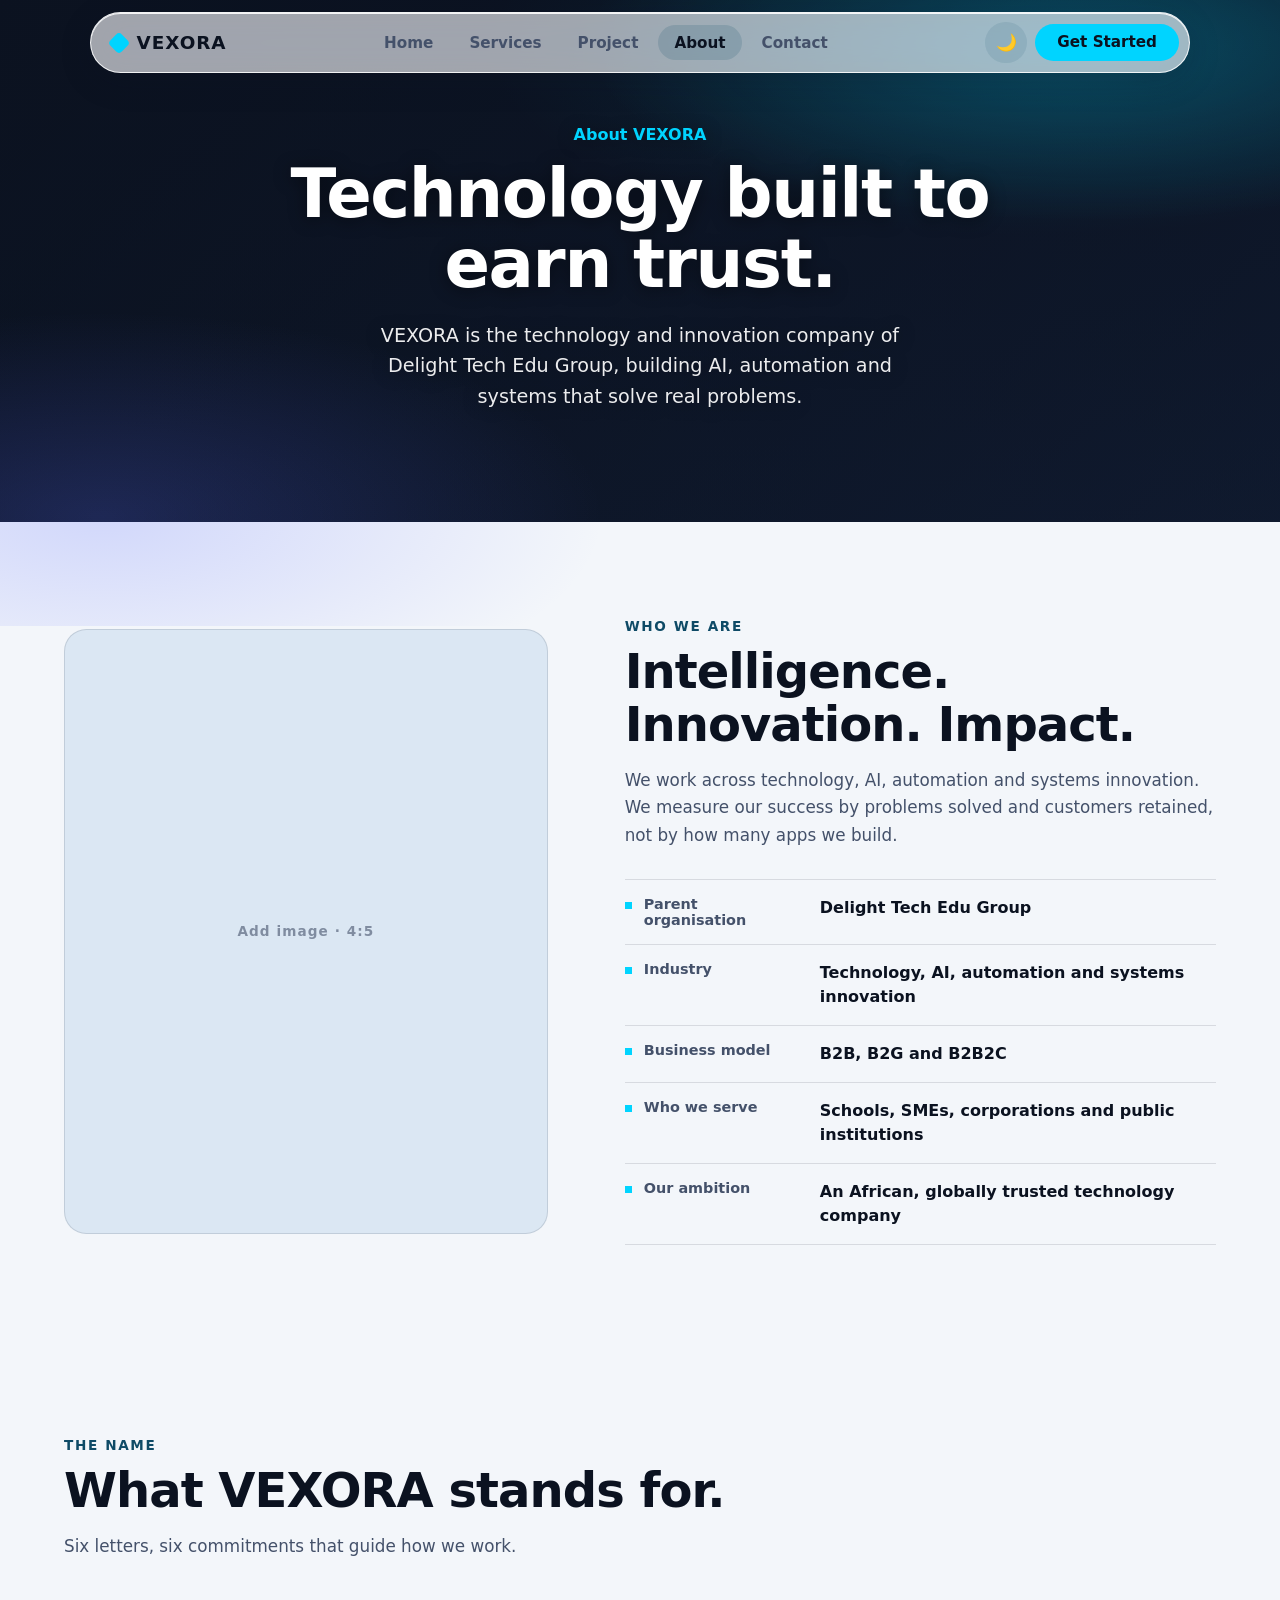
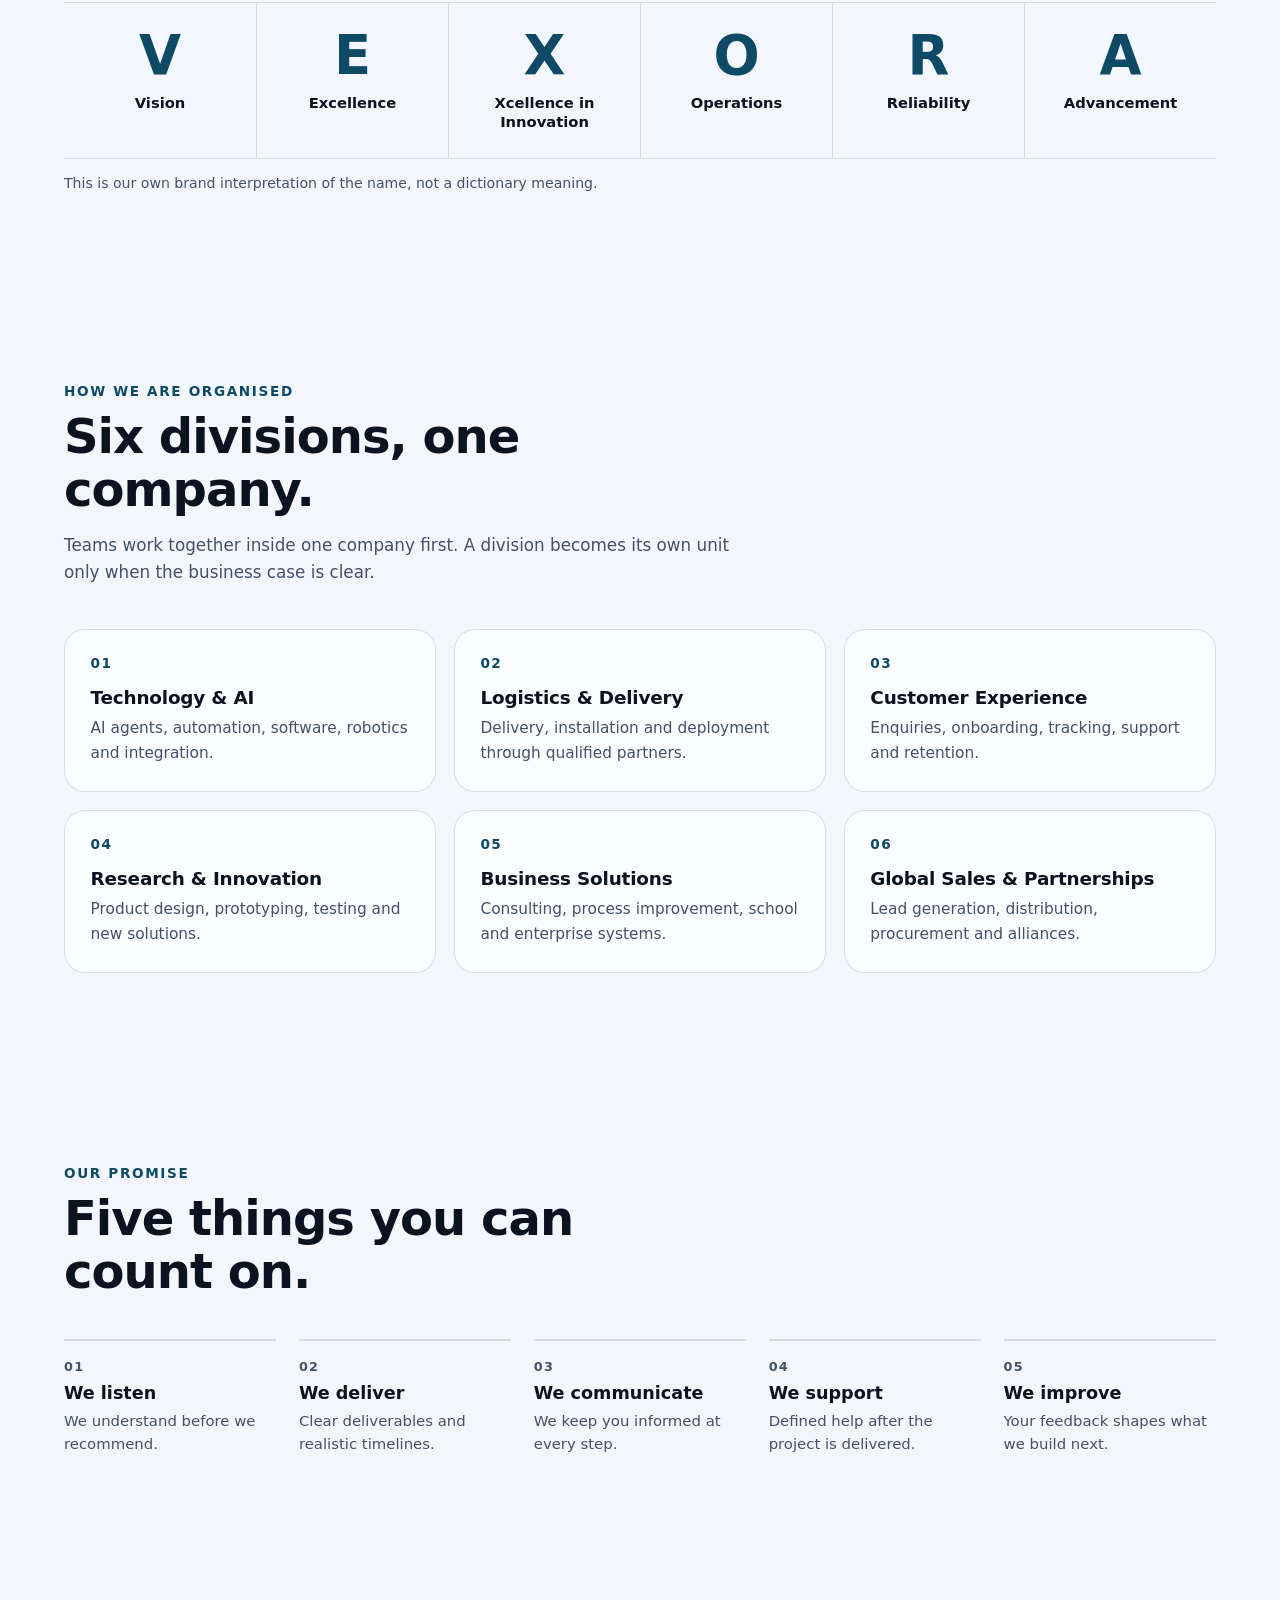
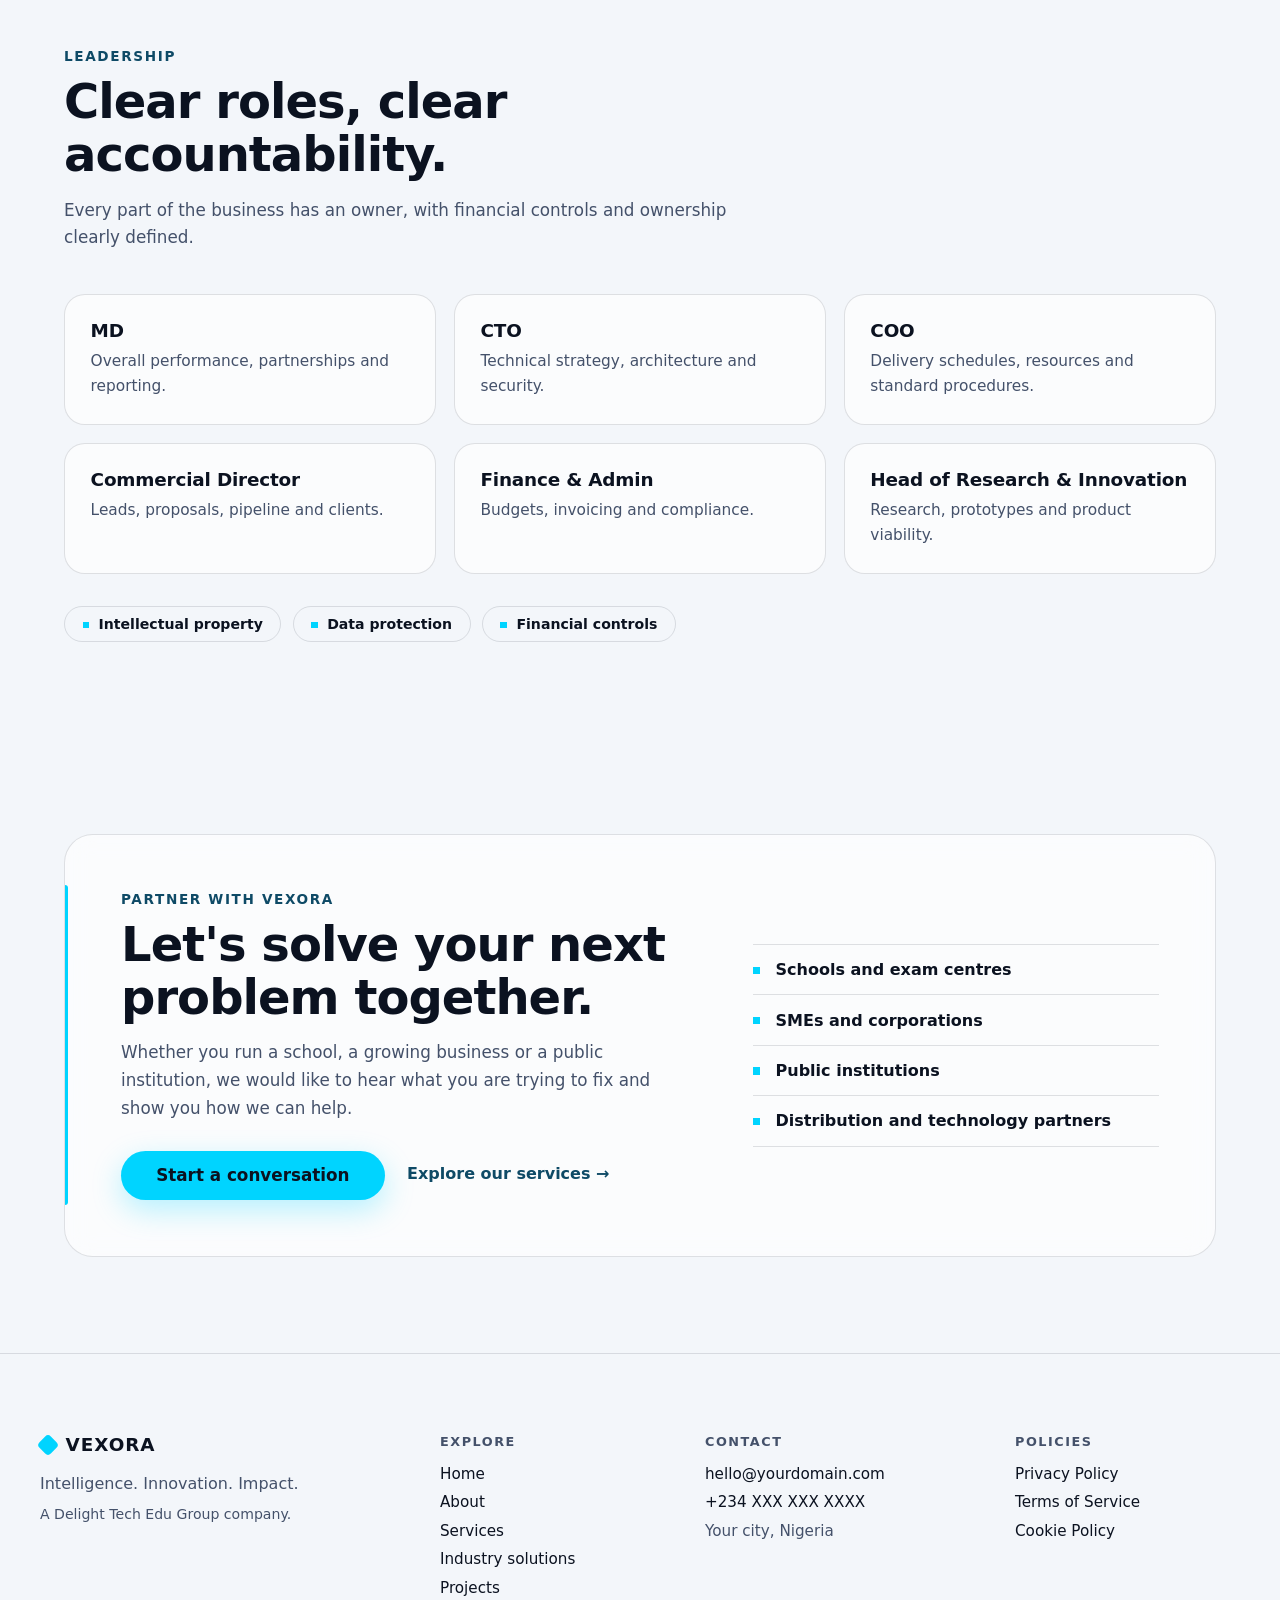
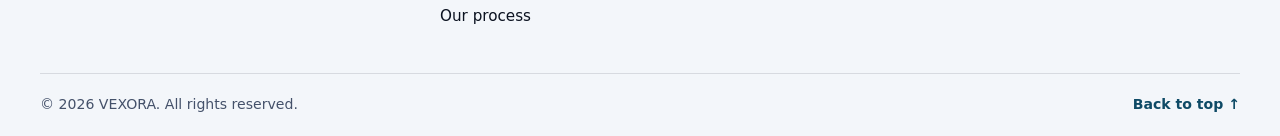
==== about.html @ bc159a74 "Add files via upload" ====
<!DOCTYPE html>
<html lang="en">
<head>
  <meta charset="UTF-8">
  <meta name="viewport" content="width=device-width, initial-scale=1.0, viewport-fit=cover">
  <title>About | VEXORA</title>
  <link rel="stylesheet" href="style.css">
  <link rel="stylesheet" href="about.css">
</head>
<body>

<!-- ============ HEADER ============ -->
<header class="page-hero">
  <nav class="nav" aria-label="Main">
    <a href="index.html" class="brand"><span class="brand-mark"></span><span>VEXORA</span></a>

    <ul class="links" id="menu">
      <li><a href="index.html">Home</a></li>
      <li><a href="services.html">Services</a></li>
      <li><a href="projects">Project</a></li>
      <li><a href="about.html" aria-current="page">About</a></li>
      <li><a href="contact.html">Contact</a></li>
    </ul>

    <div class="actions">
      <button id="theme" class="theme-btn" aria-label="Toggle theme">🌙</button>
      <a href="index.html#contact" class="cta">Get Started</a>
      <button id="menuBtn" class="menu-btn" aria-label="Open menu" aria-expanded="false" aria-controls="menu">☰</button>
    </div>
  </nav>

  <div class="hero-copy">
    <p class="eyebrow">About VEXORA</p>
    <h1>Technology built to earn trust.</h1>
    <p class="lead">VEXORA is the technology and innovation company of Delight Tech Edu Group, building AI, automation and systems that solve real problems.</p>
  </div>
</header>

<main>

  <!-- ============ WHO WE ARE ============ -->
  <section class="sec" aria-labelledby="who-title">
    <div class="pg-split">

      <!-- ONE IMAGE SLOT: put your image at images/about.jpg (4:5) -->
      <figure class="pg-media reveal">
        <img src="https://images.unsplash.com/photo-1629904853716-f0bc54eea481?q=80&w=1170&auto=format&fit=crop&ixlib=rb-4.1.0&ixid=NHwxMjA3fDA%3D" alt="The VEXORA team" loading="lazy" onerror="this.remove()">
      </figure>

      <div>
        <p class="sec-eyebrow reveal">Who we are</p>
        <h2 id="who-title" class="reveal" style="--i:1">Intelligence. Innovation. Impact.</h2>
        <p class="sec-sub reveal" style="--i:2">We work across technology, AI, automation and systems innovation. We measure our success by problems solved and customers retained, not by how many apps we build.</p>

        <dl class="facts">
          <div class="reveal" style="--i:3"><dt>Parent organisation</dt><dd>Delight Tech Edu Group</dd></div>
          <div class="reveal" style="--i:4"><dt>Industry</dt><dd>Technology, AI, automation and systems innovation</dd></div>
          <div class="reveal" style="--i:5"><dt>Business model</dt><dd>B2B, B2G and B2B2C</dd></div>
          <div class="reveal" style="--i:6"><dt>Who we serve</dt><dd>Schools, SMEs, corporations and public institutions</dd></div>
          <div class="reveal" style="--i:7"><dt>Our ambition</dt><dd>An African, globally trusted technology company</dd></div>
        </dl>
      </div>

    </div>
  </section>

  <!-- ============ WHAT THE NAME MEANS ============ -->
  <section class="sec" aria-labelledby="name-title">
    <div class="sec-head">
      <p class="sec-eyebrow reveal">The name</p>
      <h2 id="name-title" class="reveal" style="--i:1">What VEXORA stands for.</h2>
      <p class="sec-sub reveal" style="--i:2">Six letters, six commitments that guide how we work.</p>
    </div>

    <ul class="letters">
      <li class="reveal" style="--i:0"><span>V</span><strong>Vision</strong></li>
      <li class="reveal" style="--i:1"><span>E</span><strong>Excellence</strong></li>
      <li class="reveal" style="--i:2"><span>X</span><strong>Xcellence in Innovation</strong></li>
      <li class="reveal" style="--i:3"><span>O</span><strong>Operations</strong></li>
      <li class="reveal" style="--i:4"><span>R</span><strong>Reliability</strong></li>
      <li class="reveal" style="--i:5"><span>A</span><strong>Advancement</strong></li>
    </ul>
    <p class="note reveal">This is our own brand interpretation of the name, not a dictionary meaning.</p>
  </section>

  <!-- ============ SIX DIVISIONS ============ -->
  <section class="sec" aria-labelledby="div-title">
    <div class="sec-head">
      <p class="sec-eyebrow reveal">How we are organised</p>
      <h2 id="div-title" class="reveal" style="--i:1">Six divisions, one company.</h2>
      <p class="sec-sub reveal" style="--i:2">Teams work together inside one company first. A division becomes its own unit only when the business case is clear.</p>
    </div>

    <div class="box-grid">
      <article class="box reveal" style="--i:0"><span class="box-num">01</span><h3>Technology &amp; AI</h3><p>AI agents, automation, software, robotics and integration.</p></article>
      <article class="box reveal" style="--i:1"><span class="box-num">02</span><h3>Logistics &amp; Delivery</h3><p>Delivery, installation and deployment through qualified partners.</p></article>
      <article class="box reveal" style="--i:2"><span class="box-num">03</span><h3>Customer Experience</h3><p>Enquiries, onboarding, tracking, support and retention.</p></article>
      <article class="box reveal" style="--i:3"><span class="box-num">04</span><h3>Research &amp; Innovation</h3><p>Product design, prototyping, testing and new solutions.</p></article>
      <article class="box reveal" style="--i:4"><span class="box-num">05</span><h3>Business Solutions</h3><p>Consulting, process improvement, school and enterprise systems.</p></article>
      <article class="box reveal" style="--i:5"><span class="box-num">06</span><h3>Global Sales &amp; Partnerships</h3><p>Lead generation, distribution, procurement and alliances.</p></article>
    </div>
  </section>

  <!-- ============ CUSTOMER PROMISES ============ -->
  <section class="sec" aria-labelledby="prom-title">
    <div class="sec-head">
      <p class="sec-eyebrow reveal">Our promise</p>
      <h2 id="prom-title" class="reveal" style="--i:1">Five things you can count on.</h2>
    </div>

    <ol class="promises">
      <li class="reveal" style="--i:0"><h3>We listen</h3><p>We understand before we recommend.</p></li>
      <li class="reveal" style="--i:1"><h3>We deliver</h3><p>Clear deliverables and realistic timelines.</p></li>
      <li class="reveal" style="--i:2"><h3>We communicate</h3><p>We keep you informed at every step.</p></li>
      <li class="reveal" style="--i:3"><h3>We support</h3><p>Defined help after the project is delivered.</p></li>
      <li class="reveal" style="--i:4"><h3>We improve</h3><p>Your feedback shapes what we build next.</p></li>
    </ol>
  </section>

  <!-- ============ LEADERSHIP ============ -->
  <section class="sec" aria-labelledby="lead-title">
    <div class="sec-head">
      <p class="sec-eyebrow reveal">Leadership</p>
      <h2 id="lead-title" class="reveal" style="--i:1">Clear roles, clear accountability.</h2>
      <p class="sec-sub reveal" style="--i:2">Every part of the business has an owner, with financial controls and ownership clearly defined.</p>
    </div>

    <div class="box-grid">
      <!-- To add a person: put their name under the role, and a photo in .role-photo -->
      <article class="box reveal" style="--i:0"><h3>MD</h3><p>Overall performance, partnerships and reporting.</p></article>
      <article class="box reveal" style="--i:1"><h3>CTO</h3><p>Technical strategy, architecture and security.</p></article>
      <article class="box reveal" style="--i:2"><h3>COO</h3><p>Delivery schedules, resources and standard procedures.</p></article>
      <article class="box reveal" style="--i:3"><h3>Commercial Director</h3><p>Leads, proposals, pipeline and clients.</p></article>
      <article class="box reveal" style="--i:4"><h3>Finance &amp; Admin</h3><p>Budgets, invoicing and compliance.</p></article>
      <article class="box reveal" style="--i:5"><h3>Head of Research &amp; Innovation</h3><p>Research, prototypes and product viability.</p></article>
    </div>

    <ul class="gov reveal" aria-label="Governance commitments">
      <li>Intellectual property</li>
      <li>Data protection</li>
      <li>Financial controls</li>
    </ul>
  </section>

  <!-- ============ PARTNERSHIP CTA ============ -->
  <section class="sec cta-sec" id="contact" aria-labelledby="cta-title">
  <div class="cta-panel reveal">
    <div class="cta-copy">
      <p class="sec-eyebrow">Partner with VEXORA</p>
      <h2 id="cta-title">Let's solve your next problem together.</h2>
      <p class="sec-sub">Whether you run a school, a growing business or a public institution, we would like to hear what you are trying to fix and show you how we can help.</p>

      <div class="cta-actions">
        <a href="contact.html" class="cta cta-lg">Start a conversation</a>
        <a href="services.html" class="cta-text">Explore our services <span aria-hidden="true">→</span></a>
      </div>
    </div>

    <ul class="cta-who" aria-label="Who we partner with">
      <li>Schools and exam centres</li>
      <li>SMEs and corporations</li>
      <li>Public institutions</li>
      <li>Distribution and technology partners</li>
    </ul>
  </div>
</section>

</main>



     <footer class="site-footer">
  <div class="foot-top">

    <div class="foot-brand">
      <a href="#home" class="brand"><span class="brand-mark"></span><span>VEXORA</span></a>
      <p>Intelligence. Innovation. Impact.</p>
      <p class="foot-small">A Delight Tech Edu Group company.</p>
    </div>

    <nav class="foot-col" aria-label="Footer navigation">
      <h3>Explore</h3>
      <ul>
        <li><a href="index.html">Home</a></li>
        <li><a href="about.html">About</a></li>
        <li><a href="services.html">Services</a></li>
        <li><a href="index.html#industries">Industry solutions</a></li>
        <li><a href="projects.html">Projects</a></li>
        <li><a href="index.html#process">Our process</a></li>
      </ul>
    </nav>

    <div class="foot-col">
      <h3>Contact</h3>
      <ul>
        <!-- Replace these with your real details -->
        <li><a href="mailto:hello@yourdomain.com">hello@yourdomain.com</a></li>
        <li><a href="tel:+234XXXXXXXXXX">+234 XXX XXX XXXX</a></li>
        <li>Your city, Nigeria</li>
      </ul>
    </div>

    <div class="foot-col">
      <h3>Policies</h3>
      <ul>
        <li><a href="privacy.html">Privacy Policy</a></li>
        <li><a href="terms.html">Terms of Service</a></li>
        <li><a href="cookies.html">Cookie Policy</a></li>
      </ul>
    </div>

  </div>

  <div class="foot-bottom">
    <p>© <span id="year">2026</span> VEXORA. All rights reserved.</p>
    <a href="#home" class="to-top">Back to top <span aria-hidden="true">↑</span></a>
  </div>
</footer>
<script src="script.js"></script>
</body>
</html>
---- style.css ----
*, *::before, *::after { box-sizing: border-box; padding: 0; margin: 0; }

:root {
  --cyan: #00D4FF;
  --bg: #F3F6FA;
  --text: #0B1220;
  --text-muted: #44516a;
  --focus: #0E4A66;
  --cta-bg: #00D4FF;
  --cta-text: #0B1220;

  --glass-bg: rgba(255, 255, 255, 0.62);
  --glass-border: rgba(255, 255, 255, 0.85);
  --glass-shadow: 0 8px 32px rgba(11, 18, 32, 0.18);
  --glass-shine: inset 0 1px 0 rgba(255, 255, 255, 0.9);
  --hover-bg: rgba(14, 74, 102, 0.10);
  --active-bg: rgba(14, 74, 102, 0.16);
  color-scheme: light;
}

/* Dark: follows system unless the user chose light */
@media (prefers-color-scheme: dark) {
  :root:not([data-theme="light"]) {
    --bg: #0B1220; --text: #D5DBE5; --text-muted: #A7B0BE; --focus: #00D4FF;
    --glass-bg: rgba(19, 32, 58, 0.55);
    --glass-border: rgba(255, 255, 255, 0.14);
    --glass-shadow: 0 8px 32px rgba(0, 0, 0, 0.5);
    --glass-shine: inset 0 1px 0 rgba(255, 255, 255, 0.1);
    --hover-bg: rgba(255, 255, 255, 0.10);
    --active-bg: rgba(0, 212, 255, 0.18);
    color-scheme: dark;
  }
}
/* Dark: forced by the toggle */
:root[data-theme="dark"] {
  --bg: #0B1220; --text: #D5DBE5; --text-muted: #A7B0BE; --focus: #00D4FF;
  --glass-bg: rgba(19, 32, 58, 0.55);
  --glass-border: rgba(255, 255, 255, 0.14);
  --glass-shadow: 0 8px 32px rgba(0, 0, 0, 0.5);
  --glass-shine: inset 0 1px 0 rgba(255, 255, 255, 0.1);
  --hover-bg: rgba(255, 255, 255, 0.10);
  --active-bg: rgba(0, 212, 255, 0.18);
  color-scheme: dark;
}

body {
  background: var(--bg);
  color: var(--text);
  font-family: Calibri, system-ui, sans-serif;
}

/* ---------- Header + clear background ---------- */
header {
  position: relative;
  min-height: 100svh;
  display: grid;
  place-items: center;
  padding: 7rem 1.5rem 4rem;
  text-align: center;
  /* layers: light shade -> your photo -> fallback gradient (shows if the photo can't load) */
  background:
    linear-gradient(to bottom, rgba(11, 18, 32, 0.75), rgba(11, 18, 32, 0.45)),
    url("https://images.unsplash.com/photo-1537111261224-6fa49cecda2f?q=80&w=1170&auto=format&fit=crop&ixlib=rb-4.1.0&ixid=NHwxMjA3fDA%3D") center / cover no-repeat,
    radial-gradient(60% 50% at 80% 10%, #0b5d78, transparent 70%),
    linear-gradient(135deg, #0B1220, #13203A);
}

.hero-copy { max-width: 44rem; color: #fff; text-shadow: 0 2px 18px rgba(0, 0, 0, 0.45); }
.eyebrow { color: var(--cyan); font-weight: 700; margin-bottom: 1rem; }
.hero-copy h1 { font-size: clamp(2.6rem, 8vw, 5rem); line-height: 1.04; font-weight: 800; letter-spacing: -0.02em; }
.lead { font-size: clamp(1rem, 2.4vw, 1.2rem); line-height: 1.6; margin: 1.3rem auto 2rem; max-width: 34rem; color: rgba(255, 255, 255, 0.92); }

/* ---------- Glass navbar ---------- */
.nav {
  position: fixed;
  top: calc(env(safe-area-inset-top, 0px) + 0.75rem);
  left: 50%;
  transform: translateX(-50%);
  z-index: 50;
  width: min(calc(100% - 1.5rem), 1100px);
  display: flex;
  align-items: center;
  justify-content: space-between;
  gap: 1rem;
  padding: 0.55rem 0.6rem 0.55rem 1.25rem;
  background: var(--glass-bg);
  border: 1px solid var(--glass-border);
  border-radius: 999px;
  box-shadow: var(--glass-shadow), var(--glass-shine);
  -webkit-backdrop-filter: blur(20px) saturate(170%);
  backdrop-filter: blur(20px) saturate(170%);
}

.brand { display: inline-flex; align-items: center; gap: 0.6rem; color: var(--text); font-weight: 800; font-size: 1.15rem; letter-spacing: 0.05em; text-decoration: none; }
.brand-mark { width: 1rem; height: 1rem; background: var(--cyan); border-radius: 4px; transform: rotate(45deg); }

.links { display: flex; align-items: center; gap: 0.25rem; list-style: none; }
.links a { display: block; padding: 0.55rem 1rem; color: var(--text-muted); font-size: 0.95rem; font-weight: 600; text-decoration: none; border-radius: 999px; transition: background .2s, color .2s; }
.links a:hover { background: var(--hover-bg); color: var(--text); }
.links a[aria-current="page"] { background: var(--active-bg); color: var(--text); }

.actions { display: flex; align-items: center; gap: 0.5rem; }

.cta { display: inline-block; padding: 0.7rem 1.4rem; background: var(--cta-bg); color: var(--cta-text); font: 700 0.95rem/1 system-ui, sans-serif; text-decoration: none; border: 0; border-radius: 999px; cursor: pointer; text-shadow: none; transition: transform .2s; }
.cta:hover { transform: translateY(-1px); }
.cta-lg { padding: 1rem 2.2rem; font-size: 1.05rem; }

.theme-btn, .menu-btn { display: grid; place-items: center; width: 2.6rem; height: 2.6rem; font-size: 1.05rem; background: var(--hover-bg); color: var(--text); border: 0; border-radius: 50%; cursor: pointer; }
.menu-btn { display: none; }

a:focus-visible, button:focus-visible { outline: 3px solid var(--focus); outline-offset: 2px; }

/* ---------- Mobile hamburger ---------- */
@media (max-width: 760px) {
  .menu-btn { display: grid; }
  .actions .cta { display: none; }
  .links {
    position: absolute;
    top: calc(100% + 0.5rem);
    left: 0; right: 0;
    flex-direction: column;
    align-items: stretch;
    padding: 0.6rem;
    background: var(--glass-bg);
    border: 1px solid var(--glass-border);
    border-radius: 1.5rem;
    box-shadow: var(--glass-shadow);
    -webkit-backdrop-filter: blur(20px) saturate(170%);
    backdrop-filter: blur(20px) saturate(170%);
    opacity: 0; visibility: hidden; transform: translateY(-6px);
    transition: opacity .2s, transform .2s, visibility .2s;
  }
  .links.open { opacity: 1; visibility: visible; transform: none; }
  .links a { text-align: center; }
}

@media (prefers-reduced-motion: reduce) { * { transition: none !important; } }


/* ---------- 1. Navbar glides in ---------- */
@keyframes nav-in {
  from { opacity: 0; transform: translate(-50%, -16px); }
  to   { opacity: 1; transform: translate(-50%, 0); }
}
.nav { animation: nav-in 0.8s cubic-bezier(0.22, 1, 0.36, 1) both; }

/* ---------- 2. Hero text reveal (one staggered sequence) ---------- */
@keyframes rise {
  from { opacity: 0; transform: translateY(22px); filter: blur(8px); }
  to   { opacity: 1; transform: none; filter: blur(0); }
}
.hero-copy > * { animation: rise 0.9s cubic-bezier(0.22, 1, 0.36, 1) both; }
.hero-copy .eyebrow { animation-delay: 0.25s; }
.hero-copy h1       { animation-delay: 0.40s; }
.hero-copy .lead    { animation-delay: 0.58s; }
.hero-copy .cta     { animation-delay: 0.75s; }

/* ---------- 3. Slow ambient glow behind the content ---------- */
header::before {
  content: "";
  position: absolute;
  inset: -20%;
  z-index: 0;
  pointer-events: none;
  background:
    radial-gradient(40% 35% at 75% 20%, rgba(0, 212, 255, 0.22), transparent 70%),
    radial-gradient(40% 40% at 20% 85%, rgba(91, 108, 255, 0.22), transparent 70%);
  animation: drift 18s ease-in-out infinite alternate;
}
@keyframes drift {
  from { transform: translate3d(-2%, -1%, 0) scale(1); }
  to   { transform: translate3d(3%, 2%, 0) scale(1.08); }
}
.hero-copy { position: relative; z-index: 1; }

/* ---------- 4. Button: soft shine sweep on hover ---------- */
.cta { position: relative; overflow: hidden; }
.cta::after {
  content: "";
  position: absolute;
  top: 0; left: -120%;
  width: 60%; height: 100%;
  background: linear-gradient(100deg, transparent, rgba(255, 255, 255, 0.55), transparent);
  transform: skewX(-20deg);
  transition: left 0.7s ease;
}
.cta:hover::after { left: 140%; }
.cta-lg { box-shadow: 0 10px 30px rgba(0, 212, 255, 0.28); transition: transform .25s ease, box-shadow .25s ease; }
.cta-lg:hover { transform: translateY(-2px); box-shadow: 0 14px 38px rgba(0, 212, 255, 0.4); }

/* ---------- 5. Nav links: underline grows from the center ---------- */
.links a { position: relative; }
.links a::after {
  content: "";
  position: absolute;
  left: 50%; bottom: 0.3rem;
  width: 0; height: 2px;
  background: var(--cyan);
  border-radius: 2px;
  transition: width 0.25s ease, left 0.25s ease;
}
.links a:hover::after { width: 40%; left: 30%; }



/* ===== Capabilities ===== */
.capabilities {
  --cap-accent: #0E4A66;
  --cap-line: rgba(11, 18, 32, 0.12);
  --cap-ph-a: #dbe7f3;
  --cap-ph-b: #c7dcec;
  position: relative;
  padding: clamp(4rem, 9vw, 7rem) 1.5rem;
  max-width: 1200px;
  margin: 0 auto;
}
@media (prefers-color-scheme: dark) {
  :root:not([data-theme="light"]) .capabilities {
    --cap-accent: #00D4FF; --cap-line: rgba(255, 255, 255, 0.12);
    --cap-ph-a: #13203A; --cap-ph-b: #0f2744;
  }
}
:root[data-theme="dark"] .capabilities {
  --cap-accent: #00D4FF; --cap-line: rgba(255, 255, 255, 0.12);
  --cap-ph-a: #13203A; --cap-ph-b: #0f2744;
}
.capabilities::before {
  content: ""; position: absolute; inset: 10% -10% auto; height: 60%; z-index: -1; pointer-events: none;
  background: radial-gradient(50% 50% at 50% 30%, rgba(0, 212, 255, 0.10), transparent 70%);
}

/* scroll reveal */
.js .reveal {
  opacity: 0; transform: translateY(26px); filter: blur(6px);
  transition: opacity .8s cubic-bezier(.22,1,.36,1), transform .8s cubic-bezier(.22,1,.36,1), filter .8s ease;
  transition-delay: calc(var(--i, 0) * 90ms);
}
.js .reveal.in { opacity: 1; transform: none; filter: none; }

/* capabilities strip */
.trust { text-align: center; }
.trust-label { color: var(--text-muted); font-size: .85rem; font-weight: 700; letter-spacing: .14em; text-transform: uppercase; margin-bottom: 1.4rem; }
.marquee {
  overflow: hidden; border-block: 1px solid var(--cap-line); padding: 1.2rem 0;
  -webkit-mask-image: linear-gradient(90deg, transparent, #000 12%, #000 88%, transparent);
          mask-image: linear-gradient(90deg, transparent, #000 12%, #000 88%, transparent);
}
.marquee-track { display: flex; width: max-content; list-style: none; animation: marquee 32s linear infinite; }
.marquee:hover .marquee-track { animation-play-state: paused; }
@keyframes marquee { to { transform: translateX(-50%); } }
.marquee-track li {
  display: flex; align-items: center; white-space: nowrap;
  font-size: clamp(1.1rem, 2.4vw, 1.6rem); font-weight: 800; letter-spacing: -.01em; color: var(--text-muted);
  transition: color .25s;
}
.marquee-track li:hover { color: var(--text); }
.marquee-track li::after {
  content: ""; width: .5rem; height: .5rem; margin: 0 2.2rem; background: var(--cyan); border-radius: 2px; transform: rotate(45deg);
}

/* stats */
.stats { display: grid; grid-template-columns: repeat(4, 1fr); gap: 1rem; margin: 3.5rem 0 5.5rem; }
.stat { text-align: center; padding: .5rem; position: relative; }
.stat + .stat::before { content: ""; position: absolute; left: 0; top: 15%; height: 70%; width: 1px; background: var(--cap-line); }
.stat strong { display: block; font-size: clamp(2rem, 5vw, 3rem); font-weight: 800; letter-spacing: -.02em; color: var(--text); font-variant-numeric: tabular-nums; }
.stat span { color: var(--text-muted); font-size: .92rem; font-weight: 600; }

/* heading + picture */
.cap-intro { display: grid; grid-template-columns: 1fr 1.1fr; gap: clamp(1.5rem, 5vw, 4rem); align-items: center; margin-bottom: 3rem; }
.cap-head { max-width: 34rem; }
.cap-head .eyebrow { color: var(--cap-accent); font-weight: 700; letter-spacing: .12em; text-transform: uppercase; font-size: .85rem; margin-bottom: .8rem; }
.cap-head h2 { font-size: clamp(2rem, 5vw, 3.2rem); line-height: 1.08; letter-spacing: -.02em; font-weight: 800; }
.cap-sub { color: var(--text-muted); line-height: 1.65; margin-top: 1rem; font-size: 1.05rem; }

.cap-feature {
  position: relative; margin: 0; aspect-ratio: 4 / 3; border-radius: 1.6rem; overflow: hidden;
  border: 1px solid var(--cap-line); box-shadow: var(--glass-shadow);
  background: linear-gradient(135deg, var(--cap-ph-a), var(--cap-ph-b));
}
.cap-feature::before {
  content: "Add computer image · 4:3"; position: absolute; inset: 0; display: grid; place-items: center;
  color: var(--text-muted); font-size: .85rem; font-weight: 600; letter-spacing: .08em; opacity: .55;
}
.cap-feature img { position: absolute; inset: 0; width: 100%; height: 100%; object-fit: cover; }
.cap-feature::after { content: ""; position: absolute; inset: 0; pointer-events: none; background: linear-gradient(to top, rgba(11, 18, 32, .35), transparent 55%); }

.chip {
  position: absolute; z-index: 2; padding: .5rem .95rem; font-size: .82rem; font-weight: 700; color: var(--text);
  background: var(--glass-bg); border: 1px solid var(--glass-border); border-radius: 999px;
  -webkit-backdrop-filter: blur(14px); backdrop-filter: blur(14px); box-shadow: var(--glass-shadow);
  animation: float 7s ease-in-out infinite alternate;
}
.chip::before { content: ""; display: inline-block; width: .45rem; height: .45rem; margin-right: .5rem; border-radius: 50%; background: var(--cyan); }
.chip-1 { top: 10%; left: 7%; }
.chip-2 { top: 44%; right: 6%; animation-delay: -2.5s; }
.chip-3 { bottom: 9%; left: 14%; animation-delay: -5s; }
@keyframes float { from { transform: translateY(-6px); } to { transform: translateY(8px); } }

/* cards */
.cap-grid { display: grid; grid-template-columns: repeat(6, 1fr); gap: 1.1rem; }
.cap-card {
  grid-column: span 2; position: relative; overflow: hidden; display: flex; flex-direction: column;
  background: var(--glass-bg); border: 1px solid var(--cap-line); border-radius: 1.4rem;
  -webkit-backdrop-filter: blur(14px); backdrop-filter: blur(14px);
  transition: transform .35s cubic-bezier(.22,1,.36,1), box-shadow .35s ease;
}
.cap-wide { grid-column: span 3; }
.cap-card:hover { transform: translateY(-5px); box-shadow: var(--glass-shadow); }

/* cursor light (JS sets --mx / --my) */
.cap-card::before {
  content: ""; position: absolute; inset: 0; z-index: 2; pointer-events: none; opacity: 0; transition: opacity .3s;
  background: radial-gradient(380px circle at var(--mx, 50%) var(--my, 50%), rgba(0, 212, 255, .16), transparent 60%);
}
.cap-card::after {
  content: ""; position: absolute; inset: 0; z-index: 3; pointer-events: none; border-radius: inherit; padding: 1px; opacity: 0; transition: opacity .3s;
  background: radial-gradient(240px circle at var(--mx, 50%) var(--my, 50%), var(--cyan), transparent 70%);
  -webkit-mask: linear-gradient(#000 0 0) content-box, linear-gradient(#000 0 0); 
          mask: linear-gradient(#000 0 0) content-box exclude, linear-gradient(#000 0 0);
}
.cap-card:hover::before, .cap-card:hover::after { opacity: 1; }

.cap-body { position: relative; z-index: 1; padding: 1.6rem; display: flex; flex-direction: column; flex: 1; }
.cap-icon {
  display: grid; place-items: center; width: 2.9rem; height: 2.9rem; margin-bottom: 1.1rem;
  background: var(--hover-bg); border: 1px solid var(--cap-line); border-radius: .9rem; color: var(--cap-accent);
  transition: transform .35s ease;
}
.cap-icon svg { width: 1.45rem; height: 1.45rem; fill: none; stroke: currentColor; stroke-width: 1.7; stroke-linecap: round; stroke-linejoin: round; }
.cap-icon img { width: 1.5rem; height: 1.5rem; }
.cap-card:hover .cap-icon { transform: translateY(-3px) rotate(-4deg); }
.cap-num { position: absolute; top: 1.5rem; right: 1.6rem; font-weight: 800; font-size: .85rem; letter-spacing: .1em; color: var(--text-muted); opacity: .6; }
.cap-body h3 { font-size: 1.25rem; letter-spacing: -.01em; margin-bottom: .5rem; }
.cap-body p { color: var(--text-muted); line-height: 1.6; font-size: .98rem; flex: 1; }
.cap-link { margin-top: 1.1rem; display: inline-flex; align-items: center; gap: .4rem; color: var(--cap-accent); font-weight: 700; text-decoration: none; font-size: .95rem; }
.cap-link span { transition: transform .25s ease; }
.cap-card:hover .cap-link span, .cap-link:hover span { transform: translateX(5px); }

/* responsive */
@media (max-width: 900px) {
  .cap-intro { grid-template-columns: 1fr; }
  .cap-grid { grid-template-columns: repeat(2, 1fr); }
  .cap-card, .cap-wide { grid-column: span 1; }
  .cap-card:last-child { grid-column: span 2; }
  .stats { grid-template-columns: repeat(2, 1fr); row-gap: 2rem; }
  .stat:nth-child(3)::before { display: none; }
}
@media (max-width: 580px) {
  .cap-grid { grid-template-columns: 1fr; }
  .cap-card:last-child { grid-column: span 1; }
}
@media (prefers-reduced-motion: reduce) {
  .marquee-track, .chip { animation: none; }
  .js .reveal { opacity: 1; transform: none; filter: none; transition: none; }
  .cap-card, .cap-icon { transition: none; }
}
/* ---------- Respect people who turn motion off ---------- */
@media (prefers-reduced-motion: reduce) {
  .nav, .hero-copy > *, header::before { animation: none !important; }
}


/* ===== About ===== */
.about {
  --about-accent: #0E4A66;
  --about-line: rgba(11, 18, 32, 0.12);
  --about-ph: #dbe7f3;
  padding: clamp(4rem, 9vw, 7rem) 1.5rem;
  max-width: 1200px;
  margin: 0 auto;
}
@media (prefers-color-scheme: dark) {
  :root:not([data-theme="light"]) .about { --about-accent: #00D4FF; --about-line: rgba(255,255,255,.12); --about-ph: #13203A; }
}
:root[data-theme="dark"] .about { --about-accent: #00D4FF; --about-line: rgba(255,255,255,.12); --about-ph: #13203A; }

.about-inner { display: grid; grid-template-columns: 0.9fr 1.1fr; gap: clamp(2rem, 6vw, 5rem); align-items: center; }

/* image slot (flat colour, no gradient) */
.about-media {
  position: relative; margin: 0; aspect-ratio: 4 / 5; overflow: hidden;
  border: 1px solid var(--about-line); border-radius: 1.4rem; background: var(--about-ph);
}
.about-media::before {
  content: "Add image · 4:5"; position: absolute; inset: 0; display: grid; place-items: center;
  color: var(--text-muted); font-size: .85rem; font-weight: 600; letter-spacing: .08em; opacity: .6;
}
.about-media img { position: absolute; inset: 0; width: 100%; height: 100%; object-fit: cover; }

/* copy */
.about-eyebrow { color: var(--about-accent); font-weight: 700; font-size: .85rem; letter-spacing: .12em; text-transform: uppercase; margin-bottom: .8rem; }
.about h2 { font-size: clamp(2rem, 4.6vw, 3rem); line-height: 1.1; letter-spacing: -.02em; font-weight: 800; margin-bottom: 1.2rem; }
.about-text { color: var(--text-muted); font-size: 1.05rem; line-height: 1.7; margin-bottom: 1rem; max-width: 38rem; }

.about-points { list-style: none; margin: 1.8rem 0 2rem; border-top: 1px solid var(--about-line); }
.about-points li { display: grid; grid-template-columns: 9rem 1fr; gap: 1rem; padding: 1rem 0 1rem 1.2rem; border-bottom: 1px solid var(--about-line); position: relative; }
.about-points li::before { content: ""; position: absolute; left: 0; top: 1.45rem; width: .45rem; height: .45rem; background: var(--cyan); }
.about-points strong { font-size: .95rem; }
.about-points span { color: var(--text-muted); line-height: 1.55; font-size: .97rem; }

.about-link { display: inline-flex; align-items: center; gap: .5rem; color: var(--about-accent); font-weight: 700; text-decoration: none; border-bottom: 2px solid transparent; padding-bottom: 2px; transition: border-color .25s; }
.about-link span { transition: transform .25s ease; }
.about-link:hover { border-color: var(--cyan); }
.about-link:hover span { transform: translateX(5px); }

@media (max-width: 860px) {
  .about-inner { grid-template-columns: 1fr; }
  .about-media { aspect-ratio: 16 / 10; }
  .about-points li { grid-template-columns: 1fr; gap: .25rem; }
}

/* ===== Featured services ===== */
.services {
  --svc-accent: #0E4A66;
  --svc-line: rgba(11, 18, 32, 0.12);
  padding: clamp(4rem, 9vw, 7rem) 1.5rem;
  max-width: 1200px;
  margin: 0 auto;
}
@media (prefers-color-scheme: dark) {
  :root:not([data-theme="light"]) .services { --svc-accent: #00D4FF; --svc-line: rgba(255,255,255,.12); }
}
:root[data-theme="dark"] .services { --svc-accent: #00D4FF; --svc-line: rgba(255,255,255,.12); }

.svc-head { display: flex; align-items: flex-end; justify-content: space-between; gap: 1.5rem; flex-wrap: wrap; margin-bottom: 2.4rem; }
.svc-eyebrow { color: var(--svc-accent); font-weight: 700; font-size: .85rem; letter-spacing: .12em; text-transform: uppercase; margin-bottom: .7rem; }
.services h2 { font-size: clamp(2rem, 4.6vw, 3rem); line-height: 1.1; letter-spacing: -.02em; font-weight: 800; }
.svc-all { color: var(--svc-accent); font-weight: 700; text-decoration: none; border-bottom: 2px solid transparent; padding-bottom: 2px; transition: border-color .25s; }
.svc-all span { display: inline-block; transition: transform .25s ease; }
.svc-all:hover { border-color: var(--cyan); }
.svc-all:hover span { transform: translateX(5px); }

.svc-grid { display: grid; grid-template-columns: repeat(3, 1fr); gap: 1.1rem; }

.svc-card {
  position: relative; display: flex; flex-direction: column; padding: 1.7rem;
  background: var(--glass-bg); border: 1px solid var(--svc-line); border-radius: 1.3rem;
  color: var(--text); text-decoration: none;
  -webkit-backdrop-filter: blur(14px); backdrop-filter: blur(14px);
  transition: transform .35s cubic-bezier(.22,1,.36,1), border-color .3s ease, box-shadow .35s ease;
}
.svc-card:hover { transform: translateY(-5px); border-color: var(--cyan); box-shadow: var(--glass-shadow); }

/* thin cyan line that draws across the top on hover */
.svc-card::before {
  content: ""; position: absolute; left: 1.7rem; top: -1px; height: 2px; width: 0; background: var(--cyan); border-radius: 2px;
  transition: width .45s cubic-bezier(.22,1,.36,1);
}
.svc-card:hover::before { width: calc(100% - 3.4rem); }

.svc-icon { display: grid; place-items: center; width: 2.9rem; height: 2.9rem; margin-bottom: 1.2rem; border: 1px solid var(--svc-line); border-radius: .9rem; color: var(--svc-accent); }
.svc-icon svg { width: 1.45rem; height: 1.45rem; fill: none; stroke: currentColor; stroke-width: 1.7; stroke-linecap: round; stroke-linejoin: round; }
.svc-icon img { width: 1.5rem; height: 1.5rem; }

.svc-card h3 { font-size: 1.2rem; letter-spacing: -.01em; margin-bottom: .55rem; }
.svc-card p { color: var(--text-muted); line-height: 1.6; font-size: .97rem; flex: 1; }
.svc-for { margin-top: 1.1rem; font-size: .78rem; font-weight: 700; letter-spacing: .08em; text-transform: uppercase; color: var(--text-muted); opacity: .8; }
.svc-more { margin-top: .9rem; color: var(--svc-accent); font-weight: 700; font-size: .95rem; }
.svc-more span { display: inline-block; transition: transform .25s ease; }
.svc-card:hover .svc-more span { transform: translateX(5px); }

@media (max-width: 900px) { .svc-grid { grid-template-columns: repeat(2, 1fr); } }
@media (max-width: 580px) { .svc-grid { grid-template-columns: 1fr; } }
@media (prefers-reduced-motion: reduce) {
  .svc-card, .svc-card::before, .svc-more span, .svc-all span { transition: none; }
}

/* ===== Shared section styles ===== */
.sec {
  --s-accent: #0E4A66;
  --s-line: rgba(11, 18, 32, 0.12);
  --s-ph: #dbe7f3;
  padding: clamp(3.5rem, 8vw, 6rem) 1.5rem;
  max-width: 1200px;
  margin: 0 auto;
}
@media (prefers-color-scheme: dark) {
  :root:not([data-theme="light"]) .sec { --s-accent: #00D4FF; --s-line: rgba(255,255,255,.12); --s-ph: #13203A; }
}
:root[data-theme="dark"] .sec { --s-accent: #00D4FF; --s-line: rgba(255,255,255,.12); --s-ph: #13203A; }

.sec-head { max-width: 42rem; margin-bottom: 2.6rem; }
.sec-head-row { max-width: none; display: flex; align-items: flex-end; justify-content: space-between; gap: 1.5rem; flex-wrap: wrap; }
.sec-eyebrow { color: var(--s-accent); font-weight: 700; font-size: .85rem; letter-spacing: .12em; text-transform: uppercase; margin-bottom: .7rem; }
.sec h2 { font-size: clamp(2rem, 4.6vw, 3rem); line-height: 1.1; letter-spacing: -.02em; font-weight: 800; }
.sec-sub { color: var(--text-muted); line-height: 1.65; margin-top: 1rem; font-size: 1.05rem; }
.sec-link { color: var(--s-accent); font-weight: 700; text-decoration: none; border-bottom: 2px solid transparent; padding-bottom: 2px; transition: border-color .25s; }
.sec-link span { display: inline-block; transition: transform .25s ease; }
.sec-link:hover { border-color: var(--cyan); }
.sec-link:hover span { transform: translateX(5px); }

/* ===== Industry solutions ===== */
.ind-list { list-style: none; border-top: 1px solid var(--s-line); }
.ind-row {
  display: grid; grid-template-columns: 1fr 1.2fr auto 1.4fr; gap: 1.5rem; align-items: center;
  padding: 1.5rem .6rem 1.5rem 1.4rem; border-bottom: 1px solid var(--s-line); position: relative;
  transition: background .3s ease;
}
.ind-row::before { content: ""; position: absolute; left: 0; top: 0; bottom: 0; width: 3px; background: var(--cyan); transform: scaleY(0); transform-origin: top; transition: transform .35s cubic-bezier(.22,1,.36,1); }
.ind-row:hover { background: var(--hover-bg); }
.ind-row:hover::before { transform: scaleY(1); }
.ind-row h3 { font-size: 1.2rem; letter-spacing: -.01em; }
.ind-row p { color: var(--text); line-height: 1.45; font-weight: 600; }
.ind-row small { display: block; color: var(--text-muted); font-size: .72rem; font-weight: 700; letter-spacing: .1em; text-transform: uppercase; margin-bottom: .25rem; }
.ind-arrow { color: var(--s-accent); font-size: 1.3rem; transition: transform .3s ease; }
.ind-row:hover .ind-arrow { transform: translateX(6px); }

/* ===== Featured projects ===== */
.prj-grid { display: grid; grid-template-columns: repeat(3, 1fr); gap: 1.1rem; }
.prj-card {
  display: flex; flex-direction: column; overflow: hidden; color: var(--text); text-decoration: none;
  background: var(--glass-bg); border: 1px solid var(--s-line); border-radius: 1.3rem;
  transition: transform .35s cubic-bezier(.22,1,.36,1), border-color .3s, box-shadow .35s;
}
.prj-card:hover { transform: translateY(-5px); border-color: var(--cyan); box-shadow: var(--glass-shadow); }
.prj-media { position: relative; margin: 0; aspect-ratio: 16 / 10; overflow: hidden; background: var(--s-ph); }
.prj-media::before { content: "Add image · 16:10"; position: absolute; inset: 0; display: grid; place-items: center; color: var(--text-muted); font-size: .8rem; font-weight: 600; letter-spacing: .08em; opacity: .55; }
.prj-media img { position: absolute; inset: 0; width: 100%; height: 100%; object-fit: cover; transition: transform 1.1s cubic-bezier(.22,1,.36,1); }
.prj-card:hover .prj-media img { transform: scale(1.05); }
.prj-tag { position: absolute; top: .9rem; left: .9rem; z-index: 1; padding: .35rem .8rem; font-size: .75rem; font-weight: 700; letter-spacing: .06em; text-transform: uppercase; color: var(--text); background: var(--glass-bg); border: 1px solid var(--glass-border); border-radius: 999px; -webkit-backdrop-filter: blur(14px); backdrop-filter: blur(14px); }
.prj-body { padding: 1.4rem 1.5rem 1.6rem; display: flex; flex-direction: column; flex: 1; }
.prj-body h3 { font-size: 1.15rem; letter-spacing: -.01em; margin-bottom: .5rem; }
.prj-body p { color: var(--text-muted); line-height: 1.6; font-size: .96rem; flex: 1; }
.prj-more { margin-top: 1rem; color: var(--s-accent); font-weight: 700; font-size: .95rem; }
.prj-more span { display: inline-block; transition: transform .25s ease; }
.prj-card:hover .prj-more span { transform: translateX(5px); }

/* ===== Our process (timeline) ===== */
.proc-list { list-style: none; display: grid; grid-template-columns: repeat(7, 1fr); gap: 1rem; position: relative; padding-top: 2.4rem; counter-reset: none; }
.proc-list::before {
  content: ""; position: absolute; left: 0; right: 0; top: .5rem; height: 2px; background: var(--cyan);
  transform: scaleX(0); transform-origin: left; transition: transform 1.8s cubic-bezier(.22,1,.36,1) .2s;
}
.proc-list.in::before { transform: scaleX(1); }
.proc-list li { position: relative; }
.proc-list li::before { content: ""; position: absolute; top: -2.15rem; left: 0; width: .7rem; height: .7rem; background: var(--cyan); transform: rotate(45deg); }
.proc-num { display: block; color: var(--text-muted); font-weight: 800; font-size: .8rem; letter-spacing: .1em; margin-bottom: .5rem; }
.proc-list h3 { font-size: 1.1rem; margin-bottom: .45rem; }
.proc-list p { color: var(--text-muted); line-height: 1.55; font-size: .9rem; }

/* ===== Responsive ===== */
@media (max-width: 1000px) {
  .proc-list { grid-template-columns: 1fr; padding: 0 0 0 2rem; gap: 1.6rem; }
  .proc-list::before { left: .3rem; right: auto; top: 0; bottom: 0; width: 2px; height: auto; transform: scaleY(0); transform-origin: top; }
  .proc-list.in::before { transform: scaleY(1); }
  .proc-list li::before { top: .3rem; left: -2rem; }
}
@media (max-width: 900px) {
  .prj-grid { grid-template-columns: repeat(2, 1fr); }
  .ind-row { grid-template-columns: 1fr 1fr; row-gap: 1rem; }
  .ind-row h3 { grid-column: 1 / -1; }
  .ind-arrow { display: none; }
}
@media (max-width: 580px) {
  .prj-grid { grid-template-columns: 1fr; }
  .ind-row { grid-template-columns: 1fr; }
}
@media (prefers-reduced-motion: reduce) {
  .proc-list::before { transition: none; transform: none; }
  .ind-row::before, .ind-arrow, .prj-card, .prj-media img, .sec-link span, .prj-more span { transition: none; }
}


/* ===== Partnership CTA ===== */
.cta-panel {
  display: grid; grid-template-columns: 1.4fr 1fr; gap: clamp(1.5rem, 5vw, 4rem); align-items: center;
  padding: clamp(1.8rem, 5vw, 3.5rem);
  background: var(--glass-bg); border: 1px solid var(--s-line); border-radius: 1.8rem;
  -webkit-backdrop-filter: blur(14px); backdrop-filter: blur(14px);
  position: relative; overflow: hidden;
}
/* thin cyan edge on the left */
.cta-panel::before { content: ""; position: absolute; left: 0; top: 12%; bottom: 12%; width: 3px; background: var(--cyan); border-radius: 0 3px 3px 0; }
.cta-copy .sec-sub { max-width: 36rem; }
.cta-actions { display: flex; align-items: center; flex-wrap: wrap; gap: 1.4rem; margin-top: 1.8rem; }
.cta-text { color: var(--s-accent); font-weight: 700; text-decoration: none; border-bottom: 2px solid transparent; padding-bottom: 2px; transition: border-color .25s; }
.cta-text span { display: inline-block; transition: transform .25s ease; }
.cta-text:hover { border-color: var(--cyan); }
.cta-text:hover span { transform: translateX(5px); }

.cta-who { list-style: none; border-top: 1px solid var(--s-line); }
.cta-who li { position: relative; padding: .95rem 0 .95rem 1.4rem; border-bottom: 1px solid var(--s-line); font-weight: 600; transition: padding-left .3s ease; }
.cta-who li::before { content: ""; position: absolute; left: 0; top: 1.35rem; width: .45rem; height: .45rem; background: var(--cyan); }
.cta-who li:hover { padding-left: 1.8rem; }

/* ===== Footer ===== */
.site-footer {
  --f-line: rgba(11, 18, 32, 0.12);
  --f-accent: #0E4A66;
  border-top: 1px solid var(--f-line);
  padding: clamp(3rem, 7vw, 5rem) 1.5rem 1.5rem;
}
@media (prefers-color-scheme: dark) {
  :root:not([data-theme="light"]) .site-footer { --f-line: rgba(255,255,255,.12); --f-accent: #00D4FF; }
}
:root[data-theme="dark"] .site-footer { --f-line: rgba(255,255,255,.12); --f-accent: #00D4FF; }

.foot-top { max-width: 1200px; margin: 0 auto; display: grid; grid-template-columns: 1.6fr 1fr 1.2fr 1fr; gap: 2.5rem; }
.foot-brand .brand { margin-bottom: 1rem; }
.foot-brand p { color: var(--text-muted); line-height: 1.6; }
.foot-small { font-size: .88rem; margin-top: .4rem; }

.foot-col h3 { font-size: .8rem; letter-spacing: .12em; text-transform: uppercase; color: var(--text-muted); margin-bottom: 1rem; }
.foot-col ul { list-style: none; display: grid; gap: .65rem; }
.foot-col li { color: var(--text-muted); font-size: .95rem; }
.foot-col a { color: var(--text); text-decoration: none; background: linear-gradient(var(--cyan), var(--cyan)) 0 100% / 0 2px no-repeat; transition: background-size .3s ease, color .2s; padding-bottom: 2px; }
.foot-col a:hover { background-size: 100% 2px; color: var(--f-accent); }

.foot-bottom {
  max-width: 1200px; margin: 3rem auto 0; padding-top: 1.4rem; border-top: 1px solid var(--f-line);
  display: flex; justify-content: space-between; align-items: center; flex-wrap: wrap; gap: 1rem;
  color: var(--text-muted); font-size: .88rem;
}
.to-top { color: var(--f-accent); font-weight: 700; text-decoration: none; }
.to-top span { display: inline-block; transition: transform .25s ease; }
.to-top:hover span { transform: translateY(-3px); }

/* ===== Responsive ===== */
@media (max-width: 900px) {
  .cta-panel { grid-template-columns: 1fr; }
  .foot-top { grid-template-columns: 1fr 1fr; }
  .foot-brand { grid-column: 1 / -1; }
}
@media (max-width: 520px) {
  .foot-top { grid-template-columns: 1fr; }
  .foot-bottom { flex-direction: column; align-items: flex-start; }
}
@media (prefers-reduced-motion: reduce) {
  .cta-text span, .cta-who li, .foot-col a, .to-top span { transition: none; }
}
---- about.css ----
/* ===== Inner page header (shorter than the home hero) ===== */
header.page-hero { min-height: 58svh; }
.page-hero .hero-copy h1 { font-size: clamp(2.4rem, 7vw, 4.2rem); }

/* ===== About page ===== */
.pg-split { display: grid; grid-template-columns: .9fr 1.1fr; gap: clamp(2rem, 6vw, 5rem); align-items: center; }
.pg-media {
  position: relative; margin: 0; aspect-ratio: 4 / 5; overflow: hidden;
  border: 1px solid var(--s-line); border-radius: 1.4rem; background: var(--s-ph);
}
.pg-media::before { content: "Add image · 4:5"; position: absolute; inset: 0; display: grid; place-items: center; color: var(--text-muted); font-size: .85rem; font-weight: 600; letter-spacing: .08em; opacity: .6; }
.pg-media img { position: absolute; inset: 0; width: 100%; height: 100%; object-fit: cover; }

.facts { margin-top: 1.8rem; border-top: 1px solid var(--s-line); }
.facts div { display: grid; grid-template-columns: 10rem 1fr; gap: 1rem; padding: 1rem 0 1rem 1.2rem; border-bottom: 1px solid var(--s-line); position: relative; }
.facts div::before { content: ""; position: absolute; left: 0; top: 1.4rem; width: .45rem; height: .45rem; background: var(--cyan); }
.facts dt { color: var(--text-muted); font-size: .9rem; font-weight: 700; }
.facts dd { font-weight: 600; line-height: 1.5; }

/* name letters */
.letters { list-style: none; display: grid; grid-template-columns: repeat(6, 1fr); border-top: 1px solid var(--s-line); border-bottom: 1px solid var(--s-line); }
.letters li { padding: 1.6rem 1rem; text-align: center; transition: background .3s ease; }
.letters li + li { border-left: 1px solid var(--s-line); }
.letters li:hover { background: var(--hover-bg); }
.letters span { display: block; font-size: clamp(2.2rem, 5vw, 3.4rem); font-weight: 800; color: var(--s-accent); line-height: 1; margin-bottom: .6rem; }
.letters strong { font-size: .92rem; line-height: 1.35; display: block; }
.note { color: var(--text-muted); font-size: .88rem; margin-top: 1rem; }

/* divisions + leadership cards */
.box-grid { display: grid; grid-template-columns: repeat(3, 1fr); gap: 1.1rem; }
.box {
  position: relative; padding: 1.6rem; background: var(--glass-bg); border: 1px solid var(--s-line); border-radius: 1.3rem;
  transition: transform .35s cubic-bezier(.22,1,.36,1), border-color .3s, box-shadow .35s;
}
.box:hover { transform: translateY(-4px); border-color: var(--cyan); box-shadow: var(--glass-shadow); }
.box-num { display: block; color: var(--s-accent); font-weight: 800; font-size: .85rem; letter-spacing: .1em; margin-bottom: 1rem; }
.box h3 { font-size: 1.15rem; letter-spacing: -.01em; margin-bottom: .5rem; }
.box p { color: var(--text-muted); line-height: 1.6; font-size: .96rem; }

/* promises */
.promises { list-style: none; display: grid; grid-template-columns: repeat(5, 1fr); gap: 1.4rem; counter-reset: p; }
.promises li { counter-increment: p; padding-top: 1.1rem; border-top: 2px solid var(--s-line); position: relative; transition: border-color .3s; }
.promises li::before { content: counter(p, decimal-leading-zero); display: block; color: var(--text-muted); font-weight: 800; font-size: .8rem; letter-spacing: .1em; margin-bottom: .6rem; }
.promises li:hover { border-top-color: var(--cyan); }
.promises h3 { font-size: 1.1rem; margin-bottom: .4rem; }
.promises p { color: var(--text-muted); line-height: 1.55; font-size: .93rem; }

/* governance chips */
.gov { list-style: none; display: flex; flex-wrap: wrap; gap: .7rem; margin-top: 2rem; }
.gov li { padding: .55rem 1.1rem; border: 1px solid var(--s-line); border-radius: 999px; font-weight: 700; font-size: .88rem; }
.gov li::before { content: ""; display: inline-block; width: .4rem; height: .4rem; margin-right: .6rem; background: var(--cyan); vertical-align: middle; }

/* responsive */
@media (max-width: 1000px) {
  .promises { grid-template-columns: repeat(2, 1fr); }
  .letters { grid-template-columns: repeat(3, 1fr); }
  .letters li:nth-child(4) { border-left: 0; }
  .letters li:nth-child(n+4) { border-top: 1px solid var(--s-line); }
}
@media (max-width: 860px) {
  .pg-split { grid-template-columns: 1fr; }
  .pg-media { aspect-ratio: 16 / 10; }
  .box-grid { grid-template-columns: repeat(2, 1fr); }
  .facts div { grid-template-columns: 1fr; gap: .2rem; }
}
@media (max-width: 560px) {
  .box-grid, .promises { grid-template-columns: 1fr; }
  .letters { grid-template-columns: repeat(2, 1fr); }
  .letters li:nth-child(odd) { border-left: 0; }
  .letters li:nth-child(even) { border-left: 1px solid var(--s-line); }
  .letters li:nth-child(n+3) { border-top: 1px solid var(--s-line); }
  .letters li:nth-child(4) { border-left: 1px solid var(--s-line); }
}
@media (prefers-reduced-motion: reduce) {
  .box, .letters li, .promises li { transition: none; }
}
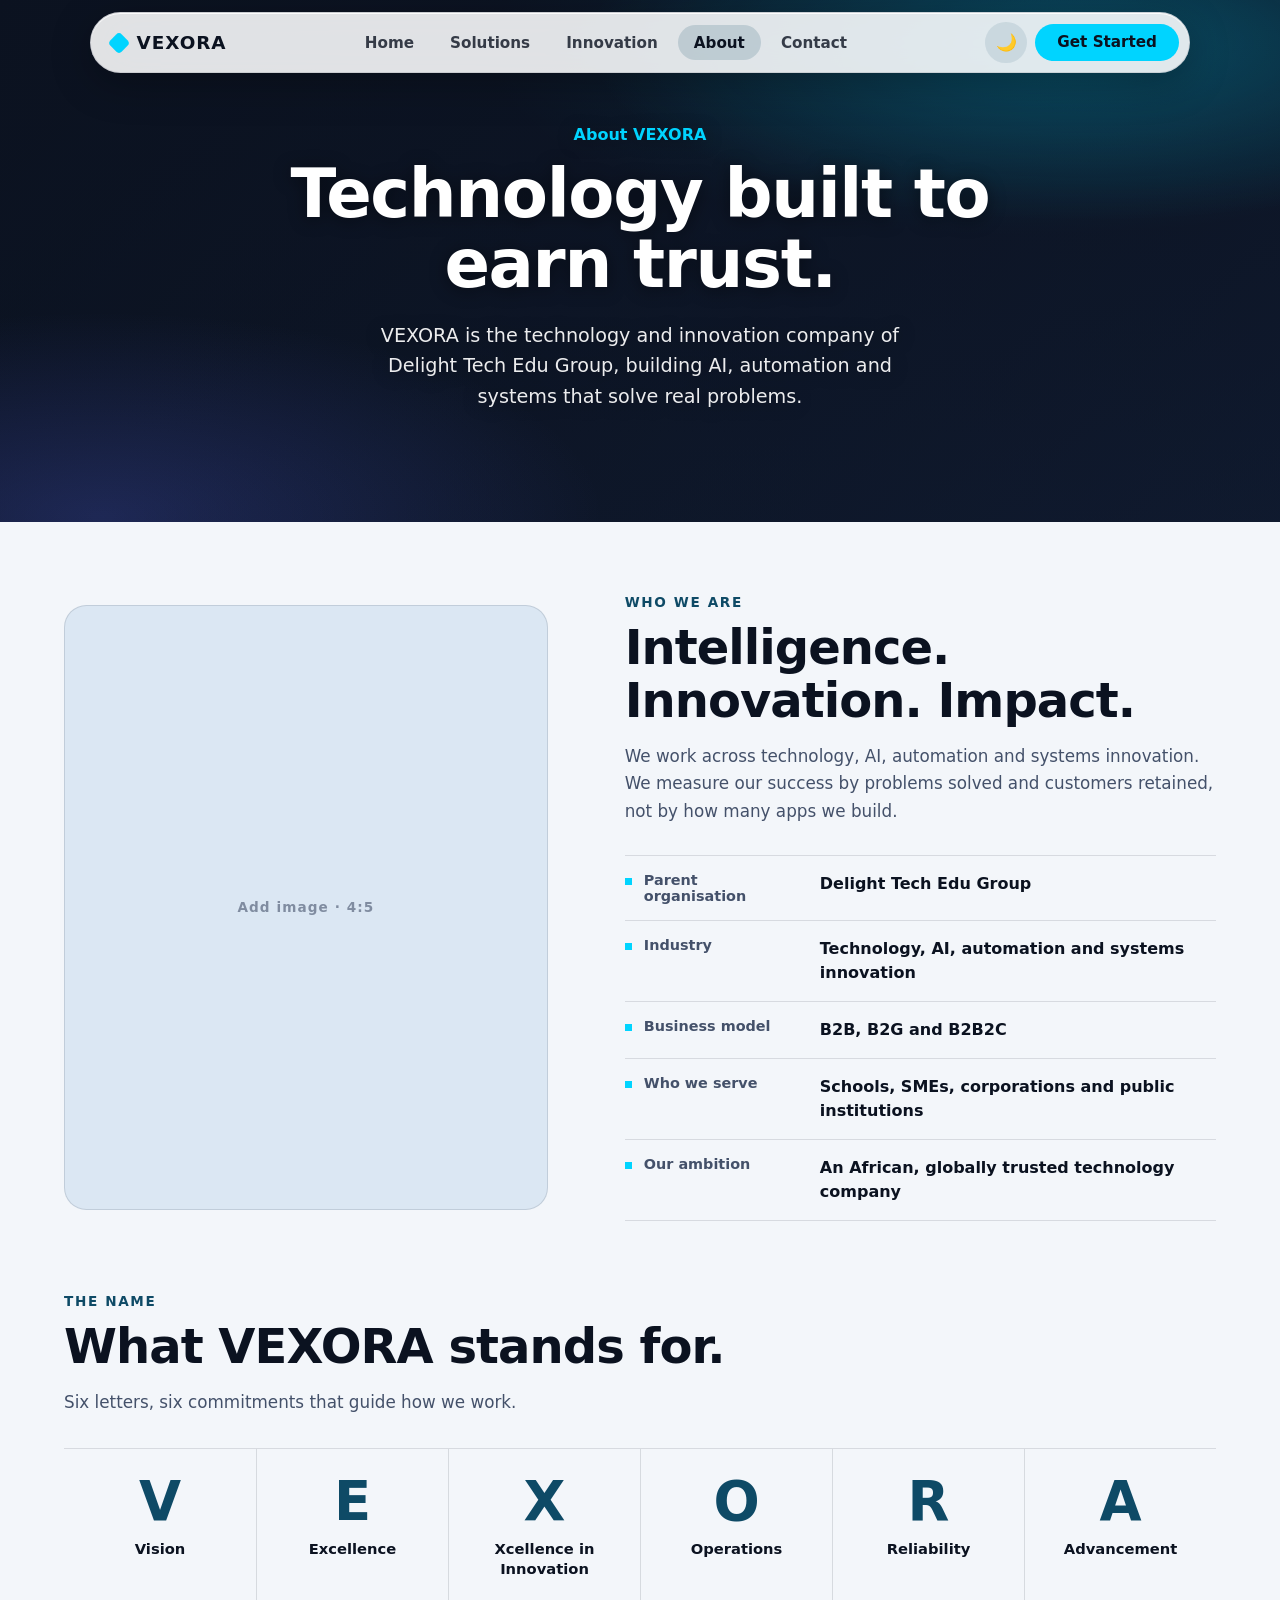
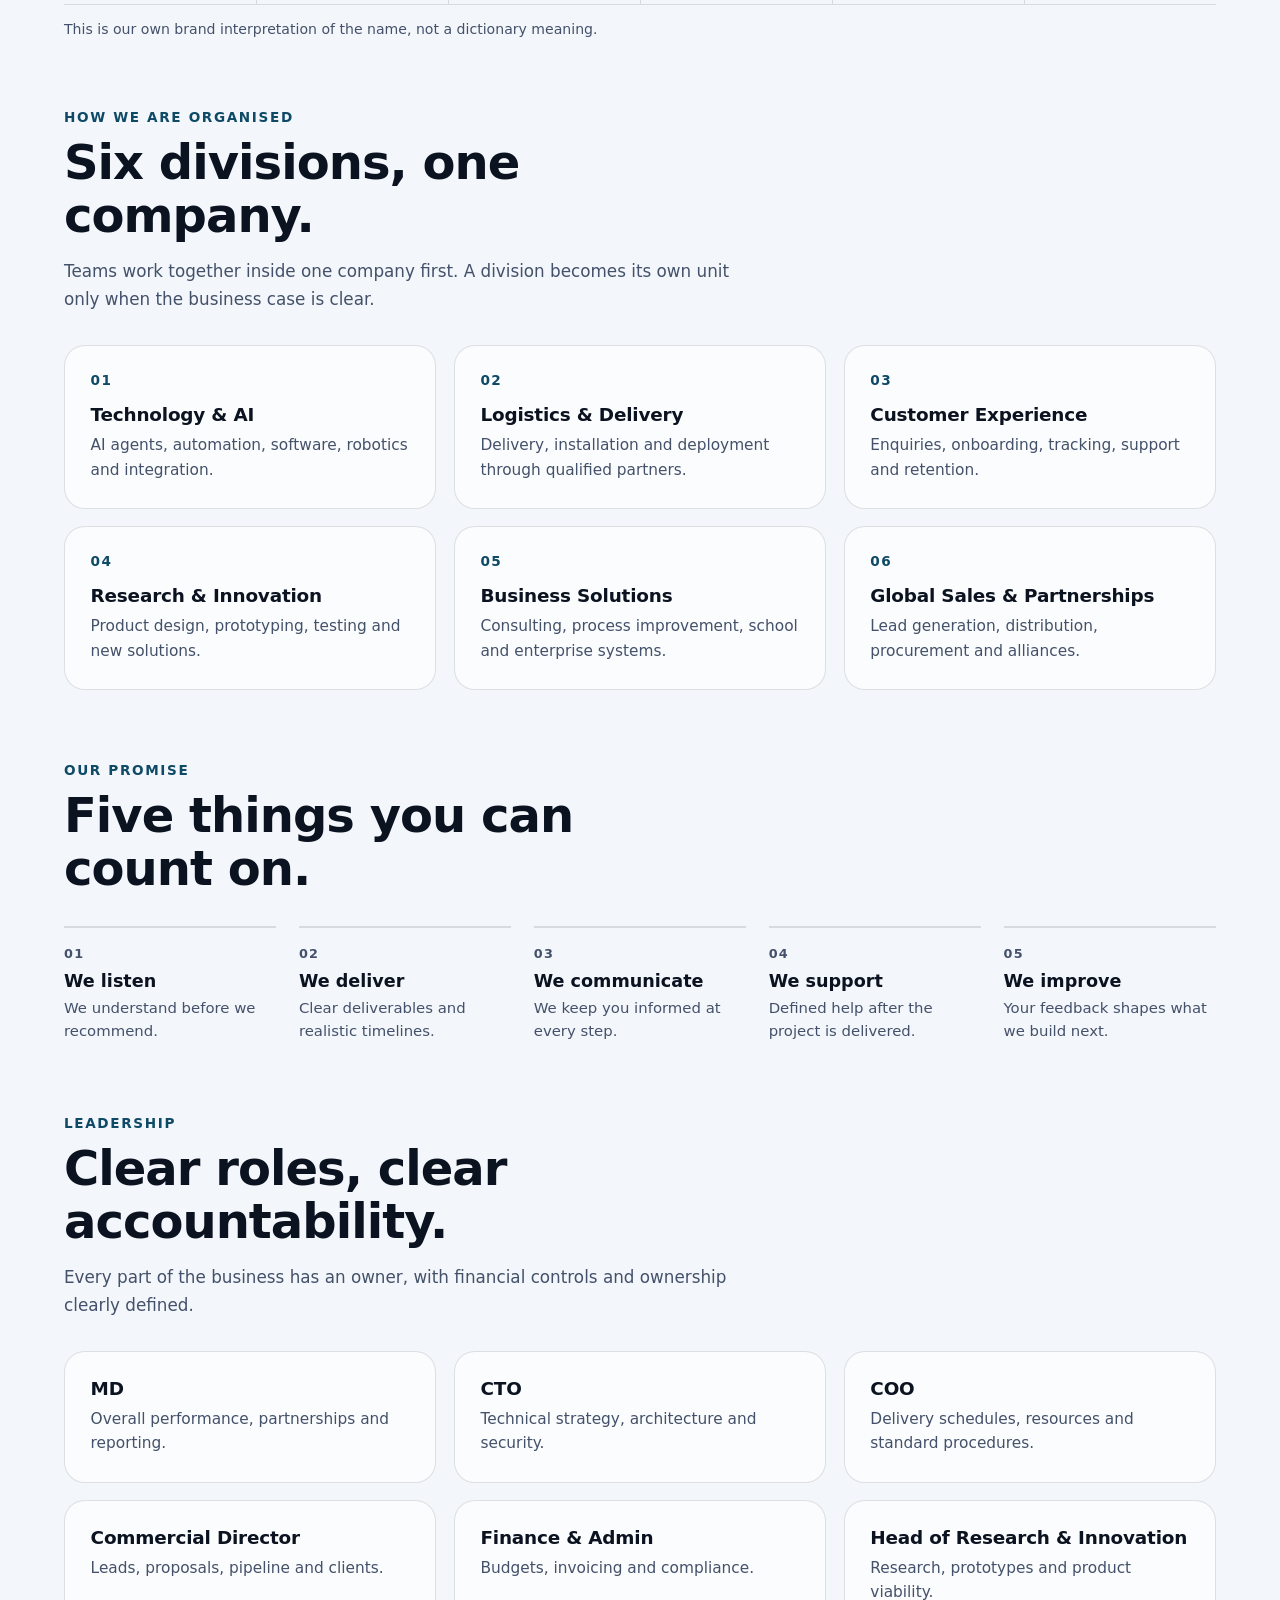
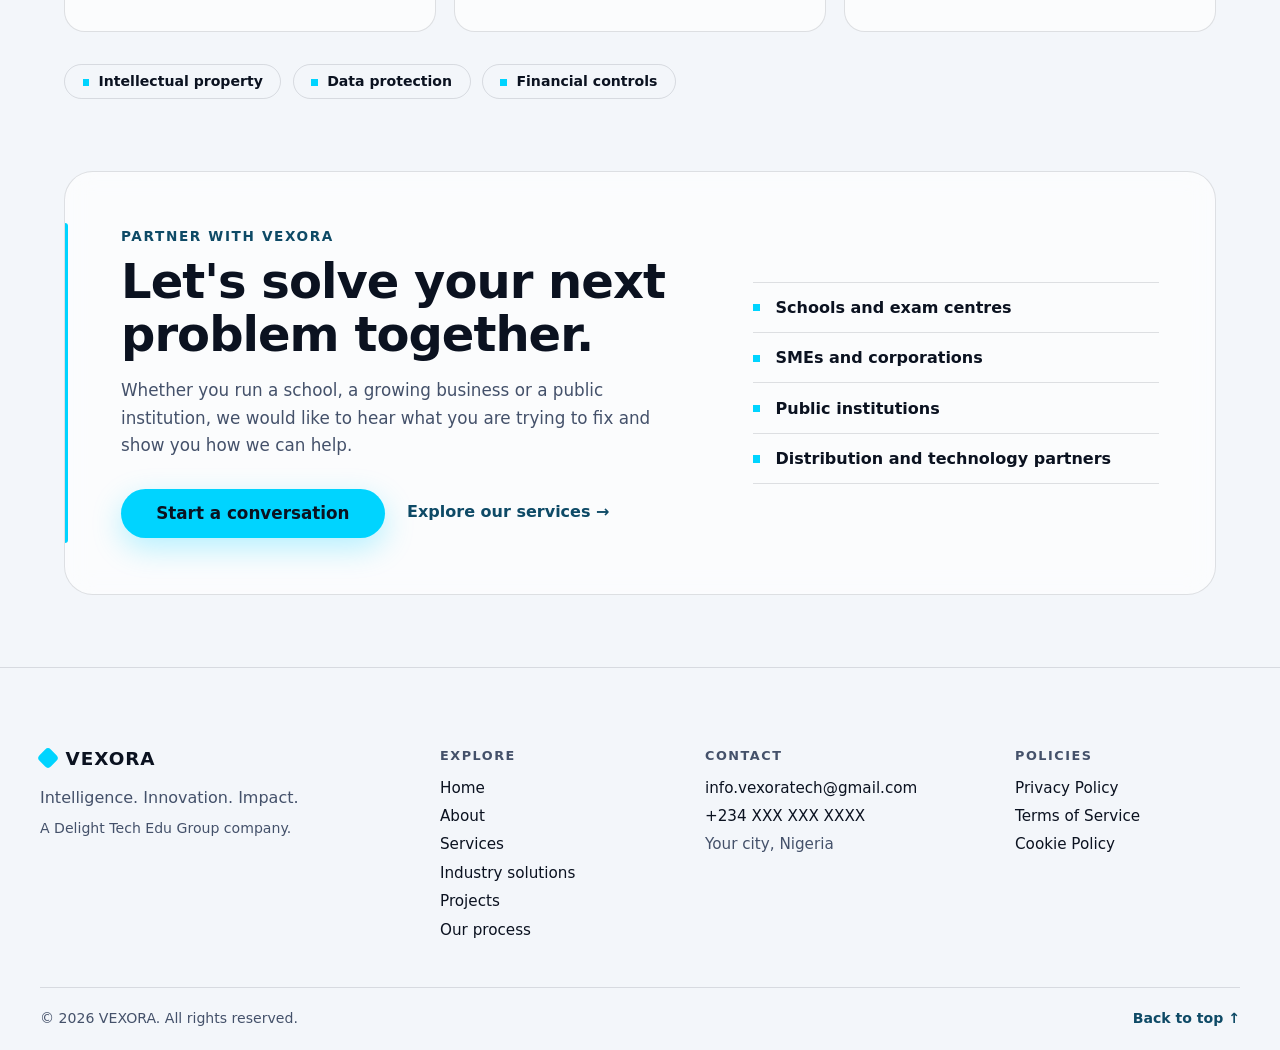
==== commit 8e1c32b6: "Add files via upload" ====
--- a/about.html
+++ b/about.html
@@ -16,8 +16,8 @@
 
     <ul class="links" id="menu">
       <li><a href="index.html">Home</a></li>
-      <li><a href="services.html">Services</a></li>
-      <li><a href="projects">Project</a></li>
+      <li><a href="services.html">Solutions</a></li>
+      <li><a href="projects.html">Innovation</a></li>
       <li><a href="about.html" aria-current="page">About</a></li>
       <li><a href="contact.html">Contact</a></li>
     </ul>
@@ -194,7 +194,7 @@
       <h3>Contact</h3>
       <ul>
         <!-- Replace these with your real details -->
-        <li><a href="mailto:hello@yourdomain.com">hello@yourdomain.com</a></li>
+        <li><a href="mailto:info.vexoratech@gmail.com">info.vexoratech@gmail.com</a></li>
         <li><a href="tel:+234XXXXXXXXXX">+234 XXX XXX XXXX</a></li>
         <li>Your city, Nigeria</li>
       </ul>
--- a/style.css
+++ b/style.css
@@ -627,4 +627,133 @@
 }
 @media (prefers-reduced-motion: reduce) {
   .cta-text span, .cta-who li, .foot-col a, .to-top span { transition: none; }
+}
+
+
+/* ===== Innovation / projects page ===== */
+.filters { display: flex; flex-wrap: wrap; gap: .6rem; margin-bottom: 2.2rem; }
+.filter {
+  padding: .6rem 1.2rem; font: 700 .9rem system-ui, sans-serif; color: var(--text-muted); cursor: pointer;
+  background: transparent; border: 1px solid var(--s-line); border-radius: 999px;
+  transition: color .2s, border-color .2s, background .2s;
+}
+.filter:hover { color: var(--text); border-color: var(--cyan); }
+.filter.is-on { color: var(--cta-text); background: var(--cta-bg); border-color: var(--cta-bg); }
+
+.pj-list { display: grid; gap: 1.4rem; }
+.pj {
+  display: grid; grid-template-columns: 1fr 1fr; overflow: hidden; scroll-margin-top: 6rem;
+  background: var(--glass-bg); border: 1px solid var(--s-line); border-radius: 1.5rem;
+  transition: border-color .3s, box-shadow .35s;
+  animation: pj-in .6s cubic-bezier(.22,1,.36,1) both;
+}
+.pj:nth-child(even) .pj-media { order: 2; }
+.pj:hover { border-color: var(--cyan); box-shadow: var(--glass-shadow); }
+.pj[hidden] { display: none; }
+@keyframes pj-in { from { opacity: 0; transform: translateY(16px); } to { opacity: 1; transform: none; } }
+
+.pj-media { position: relative; margin: 0; min-height: 18rem; overflow: hidden; background: var(--s-ph); }
+.pj-media::before { content: "Add image · 4:3"; position: absolute; inset: 0; display: grid; place-items: center; color: var(--text-muted); font-size: .8rem; font-weight: 600; letter-spacing: .08em; opacity: .55; }
+.pj-media img { position: absolute; inset: 0; width: 100%; height: 100%; object-fit: cover; transition: transform 1.1s cubic-bezier(.22,1,.36,1); }
+.pj:hover .pj-media img { transform: scale(1.04); }
+
+.pj-body { padding: clamp(1.6rem, 4vw, 2.6rem); display: flex; flex-direction: column; justify-content: center; }
+.pj-body h3 { font-size: clamp(1.4rem, 3vw, 1.9rem); letter-spacing: -.02em; margin-bottom: .6rem; }
+.pj-lead { color: var(--text-muted); line-height: 1.65; margin-bottom: 1.4rem; }
+.pj-facts { border-top: 1px solid var(--s-line); margin-bottom: 1.5rem; }
+.pj-facts div { display: grid; grid-template-columns: 9rem 1fr; gap: 1rem; padding: .8rem 0; border-bottom: 1px solid var(--s-line); }
+.pj-facts dt { color: var(--text-muted); font-size: .85rem; font-weight: 700; }
+.pj-facts dd { font-weight: 600; }
+.pj-body .sec-link { align-self: flex-start; }
+.empty { color: var(--text-muted); padding: 2rem 0; }
+
+.focus-list { list-style: none; display: grid; grid-template-columns: repeat(5, 1fr); border-top: 1px solid var(--s-line); border-bottom: 1px solid var(--s-line); }
+.focus-list li { padding: 1.6rem 1.2rem; transition: background .3s; }
+.focus-list li + li { border-left: 1px solid var(--s-line); }
+.focus-list li:hover { background: var(--hover-bg); }
+.focus-list span { display: block; color: var(--s-accent); font-weight: 800; font-size: .8rem; letter-spacing: .1em; margin-bottom: .7rem; }
+.focus-list h3 { font-size: 1.05rem; line-height: 1.3; }
+
+@media (max-width: 900px) {
+  .pj { grid-template-columns: 1fr; }
+  .pj:nth-child(even) .pj-media { order: 0; }
+  .pj-media { min-height: 0; aspect-ratio: 16 / 10; }
+  .focus-list { grid-template-columns: repeat(2, 1fr); }
+  .focus-list li:nth-child(odd) { border-left: 0; }
+  .focus-list li:nth-child(n+3) { border-top: 1px solid var(--s-line); }
+}
+@media (max-width: 560px) {
+  .pj-facts div { grid-template-columns: 1fr; gap: .15rem; }
+  .focus-list { grid-template-columns: 1fr; }
+  .focus-list li { border-left: 0 !important; }
+  .focus-list li + li { border-top: 1px solid var(--s-line); }
+}
+@media (prefers-reduced-motion: reduce) {
+  .pj { animation: none; transition: none; }
+  .pj-media img, .filter { transition: none; }
+}
+
+
+/* ===== FIXES ===== */
+
+/* A. Clearer navbar: more solid, more blur */
+:root { --nav-bg: rgba(255,255,255,.88); --nav-solid: rgba(255,255,255,.97); --nav-border: rgba(11,18,32,.10); }
+@media (prefers-color-scheme: dark) {
+  :root:not([data-theme="light"]) { --nav-bg: rgba(11,18,32,.84); --nav-solid: rgba(11,18,32,.97); --nav-border: rgba(255,255,255,.16); }
+}
+:root[data-theme="dark"] { --nav-bg: rgba(11,18,32,.84); --nav-solid: rgba(11,18,32,.97); --nav-border: rgba(255,255,255,.16); }
+
+.nav {
+  background: var(--nav-bg);
+  border-color: var(--nav-border);
+  -webkit-backdrop-filter: blur(26px) saturate(180%);
+  backdrop-filter: blur(26px) saturate(180%);
+  box-shadow: 0 10px 40px rgba(0,0,0,.28), var(--glass-shine);
+}
+.links a { color: var(--text); opacity: .8; }
+.links a:hover, .links a[aria-current="page"] { opacity: 1; }
+
+/* B. No sideways scroll */
+html, body { max-width: 100%; }
+body { overflow-x: clip; }
+header { overflow: hidden; }
+.capabilities::before { inset: 10% 0 auto; }
+
+/* C. One gap between sections instead of two */
+.capabilities, .about, .services, .sec { padding-block: clamp(2.5rem, 6vw, 4.5rem); }
+:is(.capabilities, .about, .services, .sec) + :is(.capabilities, .about, .services, .sec) { padding-top: 0; }
+.stats { margin: 2.5rem 0 3.5rem; }
+.cap-intro { margin-bottom: 2.2rem; }
+.sec-head, .svc-head { margin-bottom: 2rem; }
+section[id], .pj[id], .svc-block[id] { scroll-margin-top: 5.5rem; }   /* headings clear the fixed navbar */
+
+/* D. Mobile menu: hamburger from 900px down, solid dropdown */
+@media (max-width: 900px) {
+  .menu-btn { display: grid; }
+  .actions .cta { display: none; }
+  .links {
+    position: absolute; top: calc(100% + .5rem); left: 0; right: 0;
+    flex-direction: column; align-items: stretch; padding: .6rem;
+    background: var(--nav-solid); border: 1px solid var(--nav-border); border-radius: 1.5rem;
+    box-shadow: 0 16px 40px rgba(0,0,0,.3);
+    -webkit-backdrop-filter: none; backdrop-filter: none;
+    opacity: 0; visibility: hidden; transform: translateY(-6px);
+    transition: opacity .2s, transform .2s, visibility .2s;
+  }
+  .links.open { opacity: 1; visibility: visible; transform: none; }
+  .links a { text-align: center; padding: .85rem 1rem; }
+}
+
+/* E. Small phones */
+@media (max-width: 600px) {
+  header { padding: 6rem 1.1rem 3rem; }
+  .capabilities, .about, .services, .sec, .site-footer { padding-inline: 1.1rem; }
+  .nav { padding: .45rem .5rem .45rem 1rem; }
+  .hero-copy h1 { font-size: clamp(2.2rem, 11vw, 3rem); }
+  .cta-lg { padding: .95rem 1.8rem; }
+  .marquee-track li::after { margin: 0 1.4rem; }
+  .stats { gap: .5rem; }
+  .cap-body, .svc-card { padding: 1.3rem; }
+  .cta-panel { padding: 1.5rem 1.2rem; border-radius: 1.4rem; }
+  .chip { font-size: .72rem; padding: .35rem .7rem; }
 }
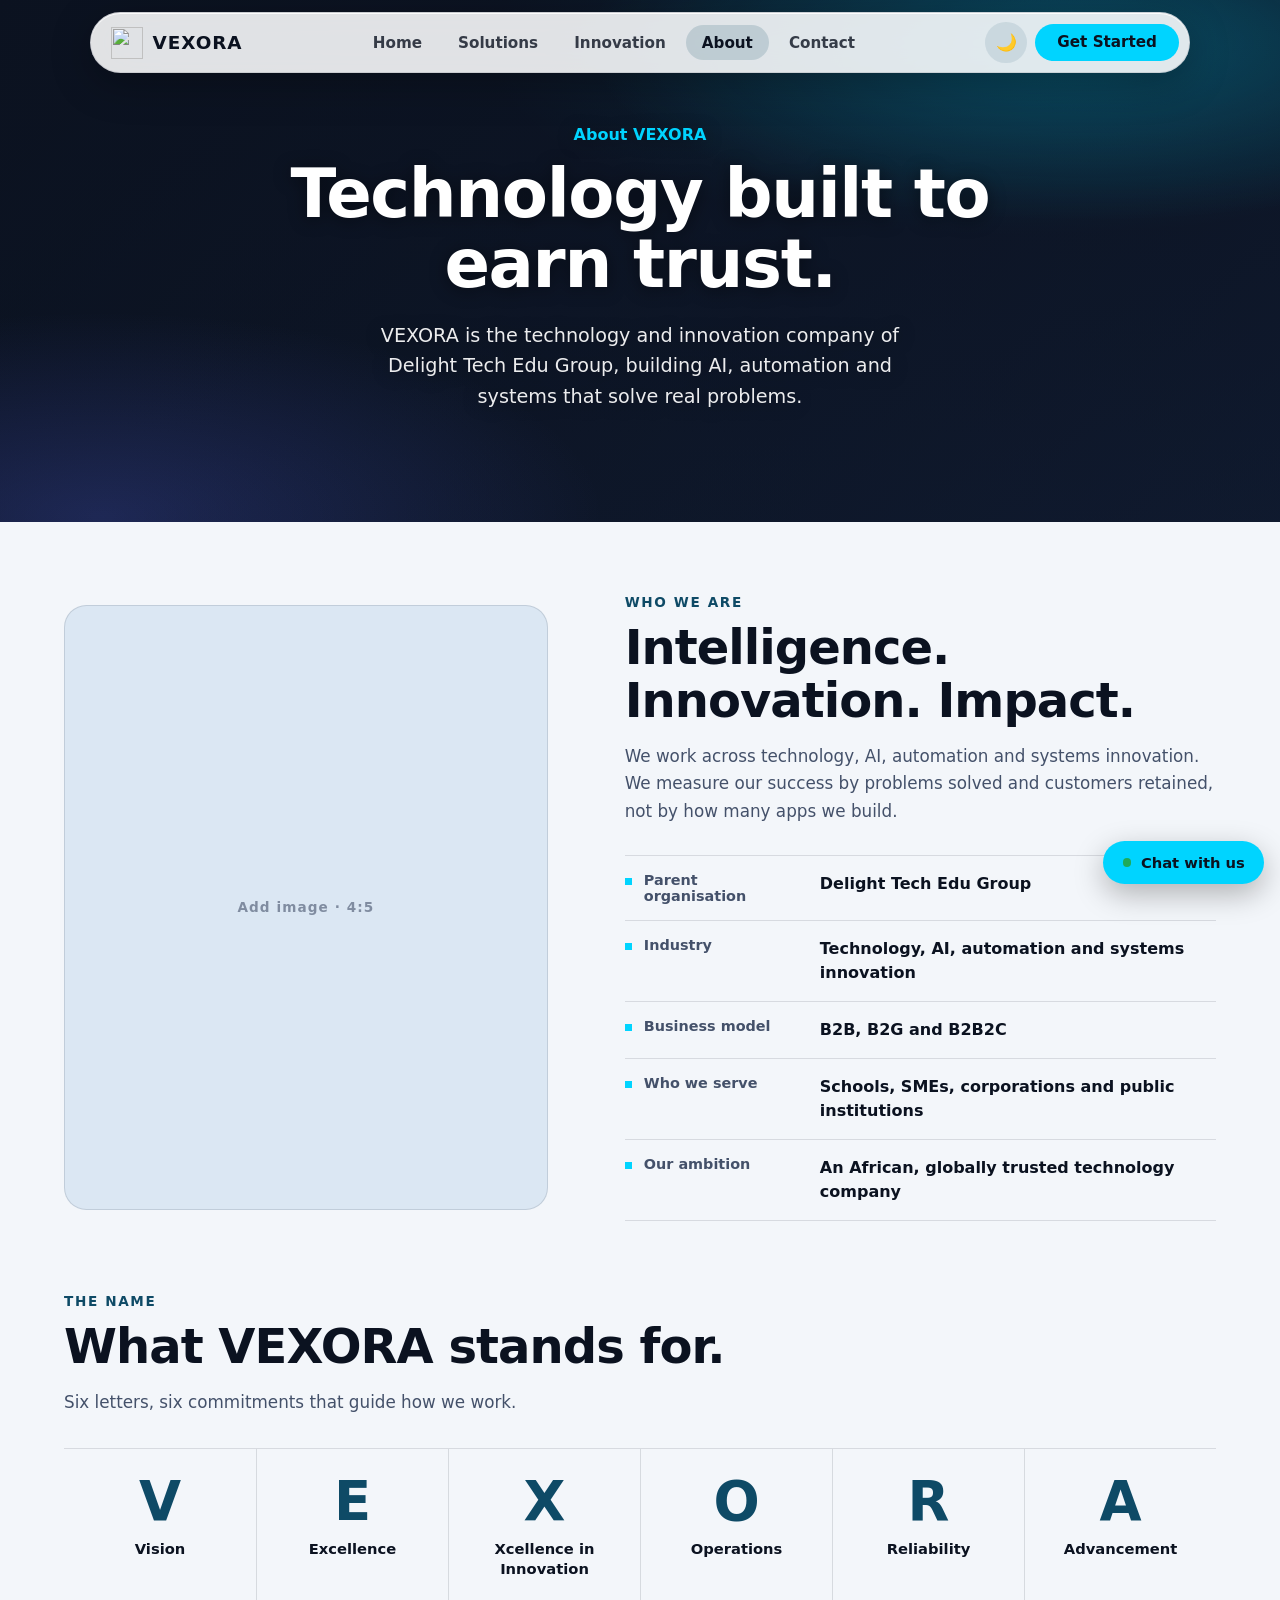
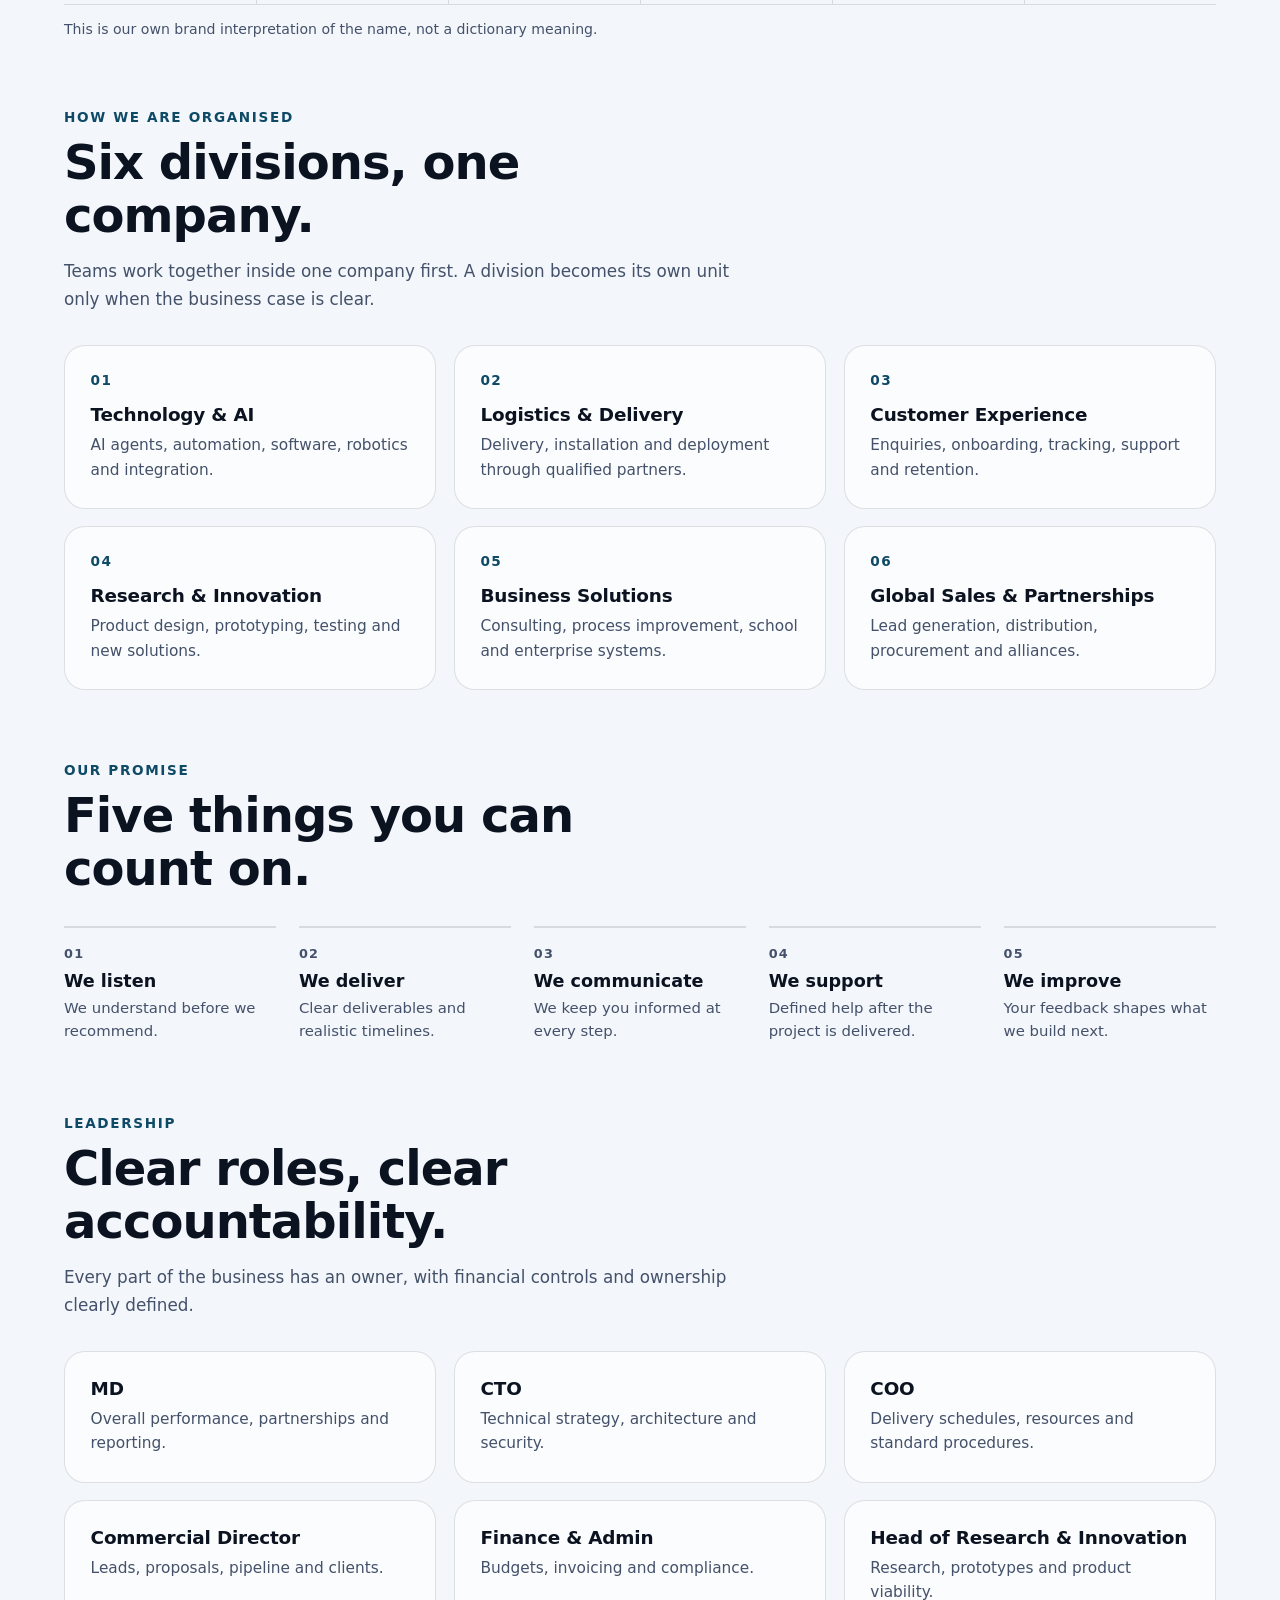
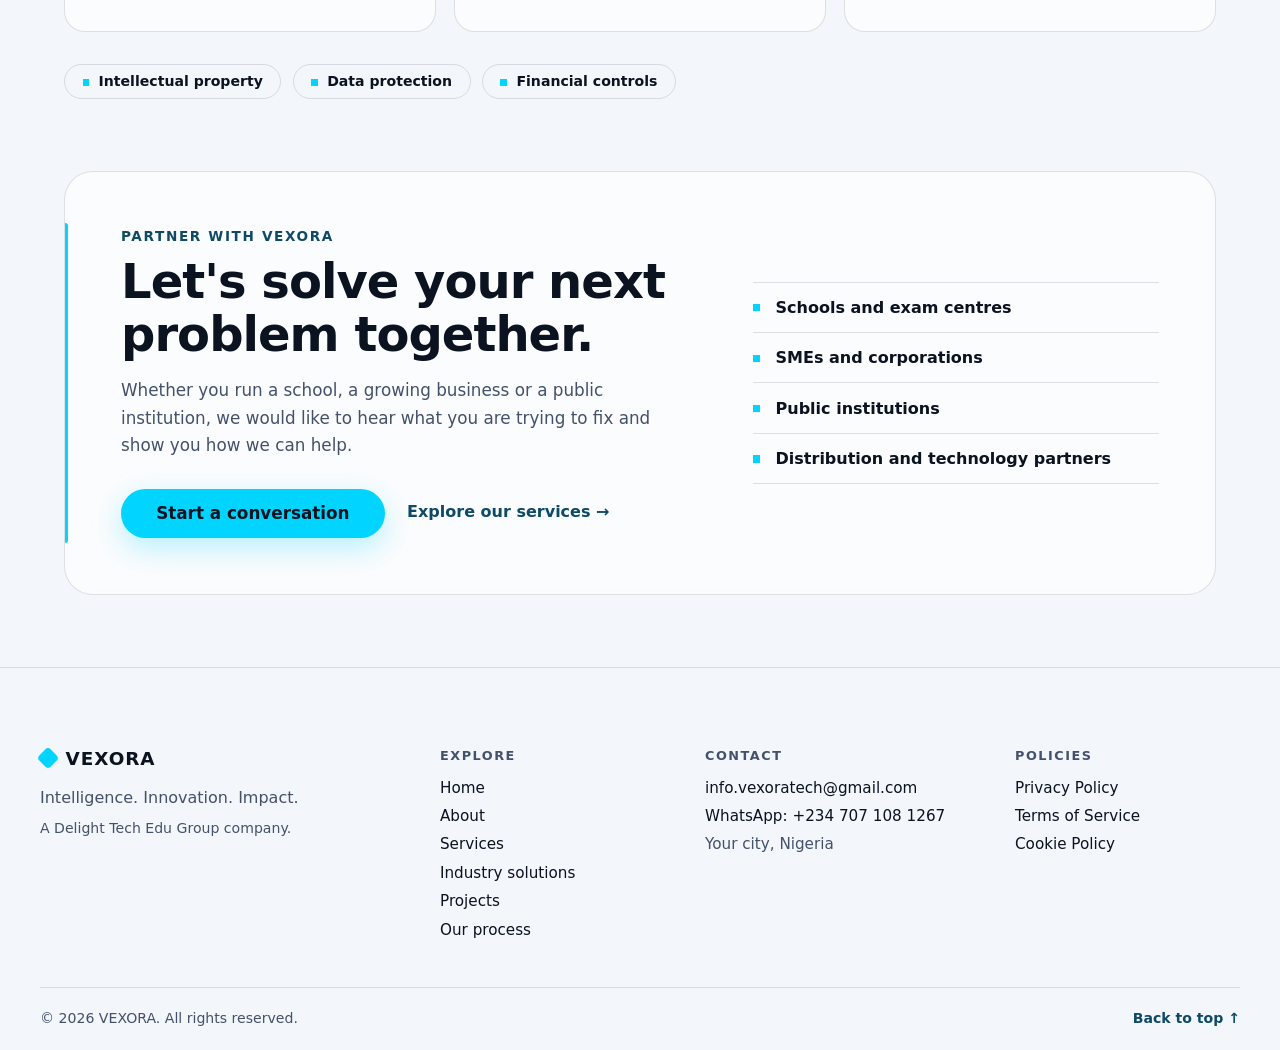
==== commit 3d1c6d7c: "Add files via upload" ====
--- a/about.html
+++ b/about.html
@@ -6,13 +6,20 @@
   <title>About | VEXORA</title>
   <link rel="stylesheet" href="style.css">
   <link rel="stylesheet" href="about.css">
+  <link rel="icon" href="images/favicon.ico" sizes="any">
+<link rel="icon" type="image/png" sizes="32x32" href="images/favicon-32.png">
+<link rel="icon" type="image/png" sizes="192x192" href="images/favicon-192.png">
+<link rel="apple-touch-icon" href="images/apple-touch-icon.png">
 </head>
 <body>
 
 <!-- ============ HEADER ============ -->
 <header class="page-hero">
   <nav class="nav" aria-label="Main">
-    <a href="index.html" class="brand"><span class="brand-mark"></span><span>VEXORA</span></a>
+     <a href="index.html" class="brand">
+  <img src="images/logo-mark.png" alt="" class="brand-logo" width="32" height="32">
+  <span>VEXORA</span>
+</a>
 
     <ul class="links" id="menu">
       <li><a href="index.html">Home</a></li>
@@ -195,7 +202,7 @@
       <ul>
         <!-- Replace these with your real details -->
         <li><a href="mailto:info.vexoratech@gmail.com">info.vexoratech@gmail.com</a></li>
-        <li><a href="tel:+234XXXXXXXXXX">+234 XXX XXX XXXX</a></li>
+        <li><a href="https://wa.me/2347071081267?text=Hi%20VEXORA%2C%20I%20found%20you%20on%20your%20website%20and%20I%20would%20like%20to%20talk%20about%20a%20project.%20Can%20we%20chat%3F" target="_blank" rel="noopener">WhatsApp: +234 707 108 1267</a></li>
         <li>Your city, Nigeria</li>
       </ul>
     </div>
@@ -216,6 +223,12 @@
     <a href="#home" class="to-top">Back to top <span aria-hidden="true">↑</span></a>
   </div>
 </footer>
+
+<a href="https://wa.me/2347071081267?text=Hi%20VEXORA%2C%20I%20found%20you%20on%20your%20website%20and%20I%20would%20like%20to%20talk%20about%20a%20project.%20Can%20we%20chat%3F"
+   class="wa-float" target="_blank" rel="noopener" aria-label="Chat with VEXORA on WhatsApp">
+  <span class="wa-dot" aria-hidden="true"></span> Chat with us
+</a>
+
 <script src="script.js"></script>
 </body>
 </html>
--- a/style.css
+++ b/style.css
@@ -756,4 +756,25 @@
   .cap-body, .svc-card { padding: 1.3rem; }
   .cta-panel { padding: 1.5rem 1.2rem; border-radius: 1.4rem; }
   .chip { font-size: .72rem; padding: .35rem .7rem; }
-}+}
+
+
+.brand-logo { width: 2rem; height: 2rem; object-fit: contain; display: block; }
+
+.wa-float {
+  position: fixed; z-index: 60;
+  right: 1rem; bottom: calc(env(safe-area-inset-bottom, 0px) + 1rem);
+  display: inline-flex; align-items: center; gap: .6rem;
+  padding: .8rem 1.2rem; font: 700 .92rem system-ui, sans-serif; text-decoration: none;
+  color: var(--cta-text); background: var(--cta-bg); border-radius: 999px;
+  box-shadow: 0 10px 30px rgba(0, 0, 0, .28);
+  transition: transform .25s ease, box-shadow .25s ease;
+}
+.wa-float:hover { transform: translateY(-2px); box-shadow: 0 14px 36px rgba(0, 0, 0, .35); }
+.wa-dot { width: .55rem; height: .55rem; border-radius: 50%; background: #1faa59; animation: wa-pulse 2.4s ease-out infinite; }
+@keyframes wa-pulse {
+  0%   { box-shadow: 0 0 0 0 rgba(31, 170, 89, .55); }
+  70%, 100% { box-shadow: 0 0 0 .6rem rgba(31, 170, 89, 0); }
+}
+@media (max-width: 600px) { .wa-float { padding: .75rem 1rem; font-size: .88rem; } }
+@media (prefers-reduced-motion: reduce) { .wa-dot { animation: none; } .wa-float { transition: none; } }
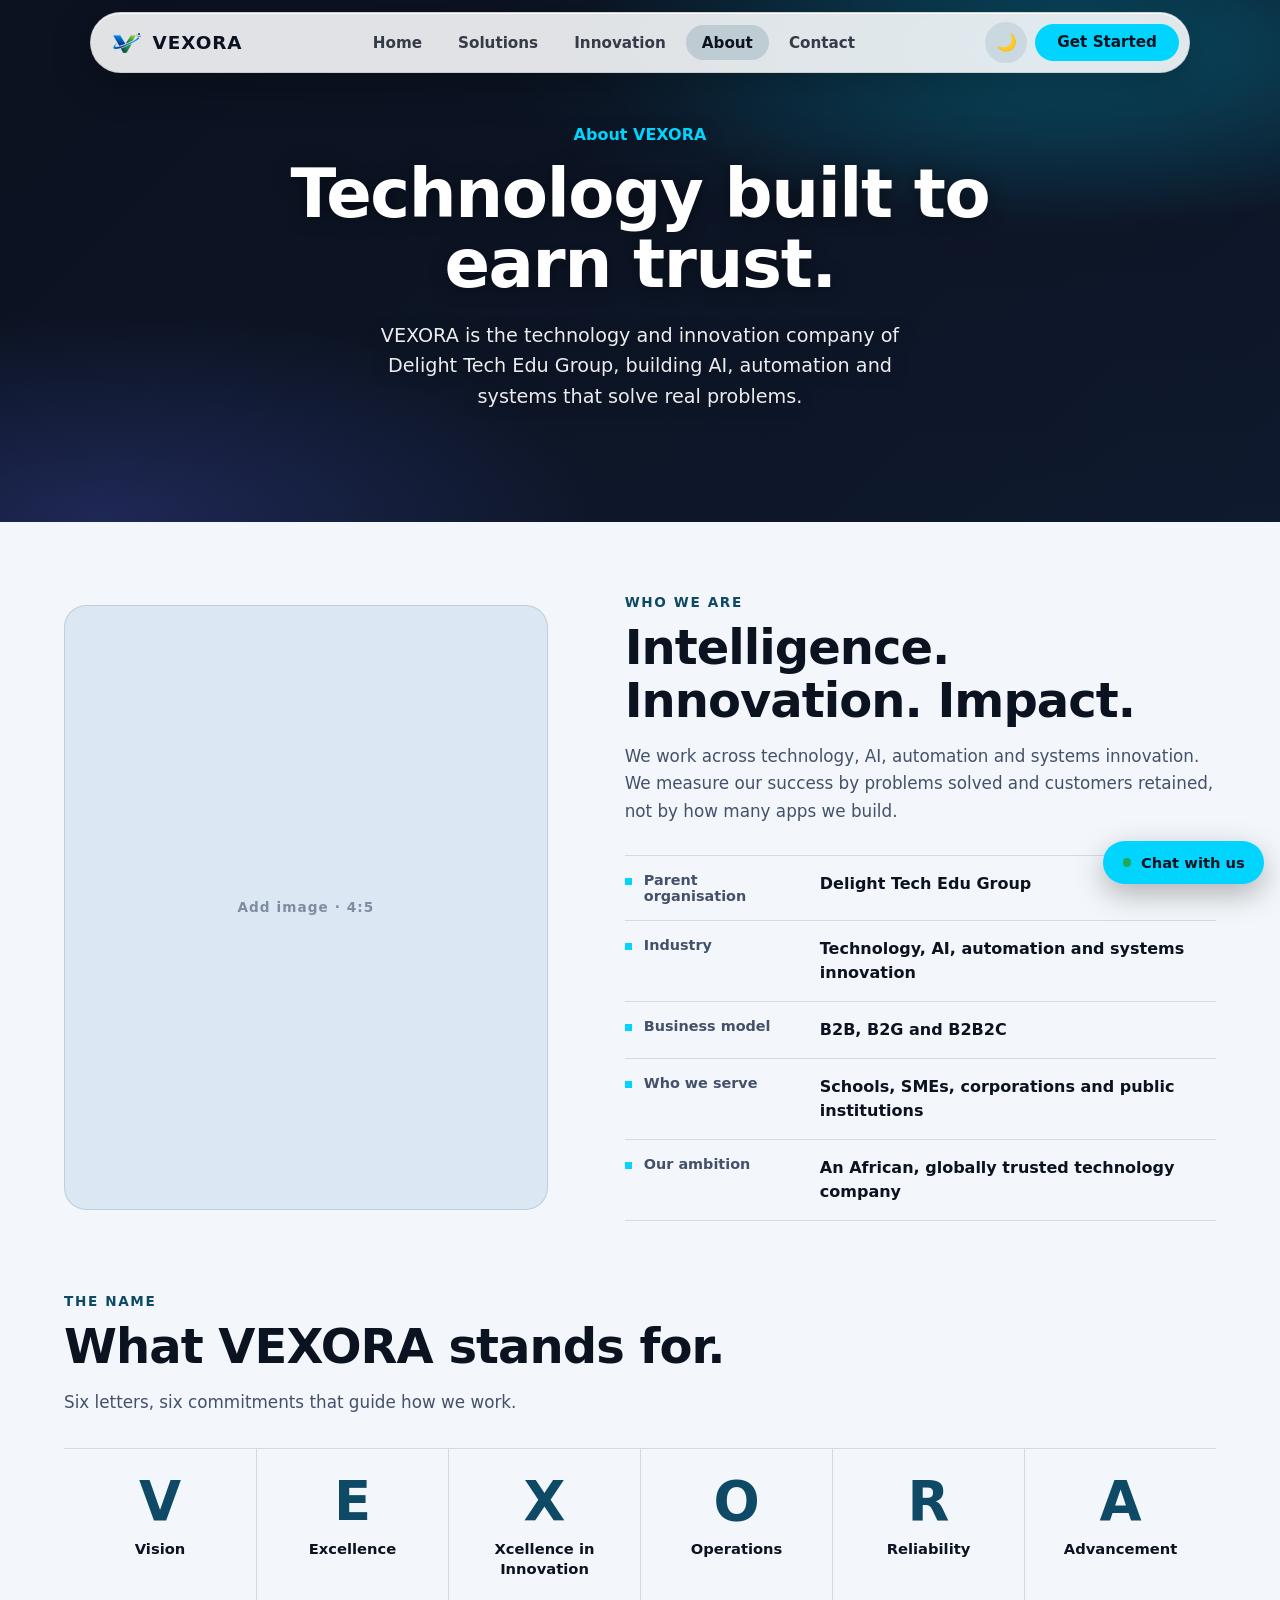
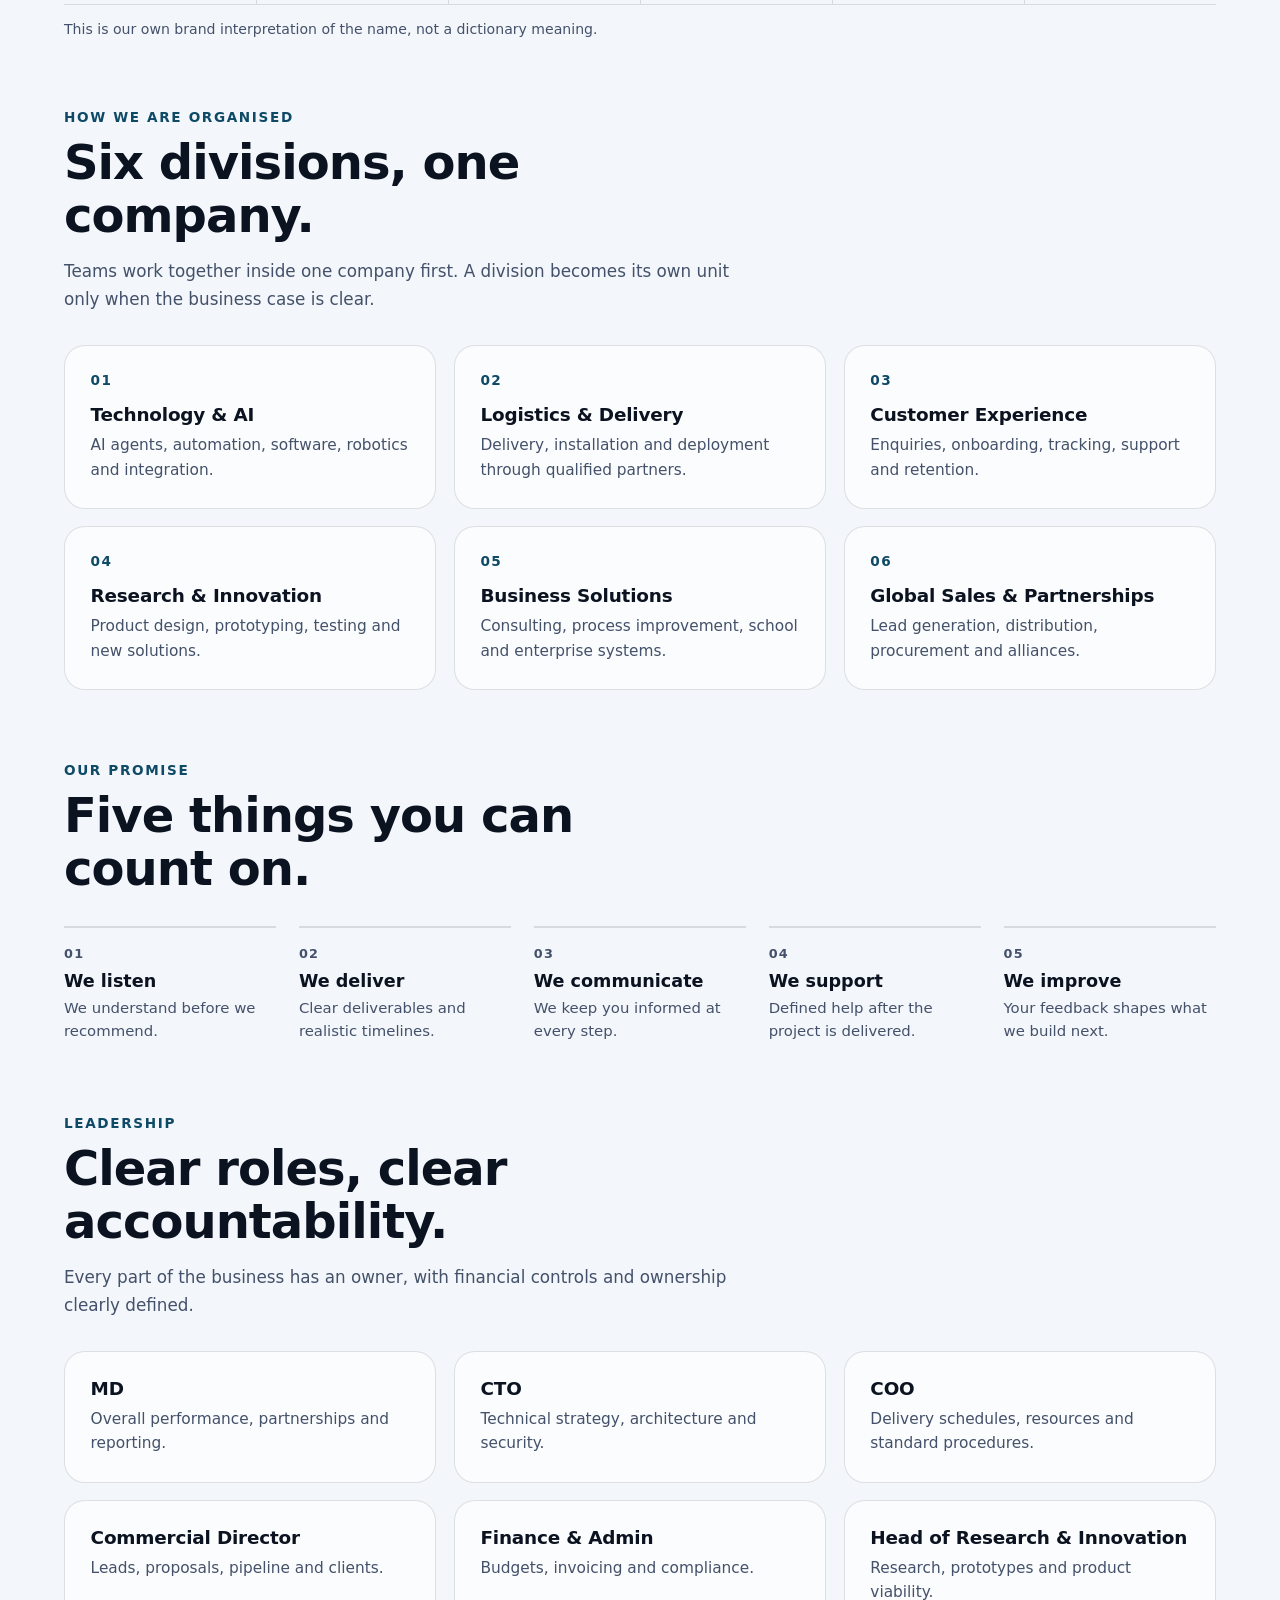
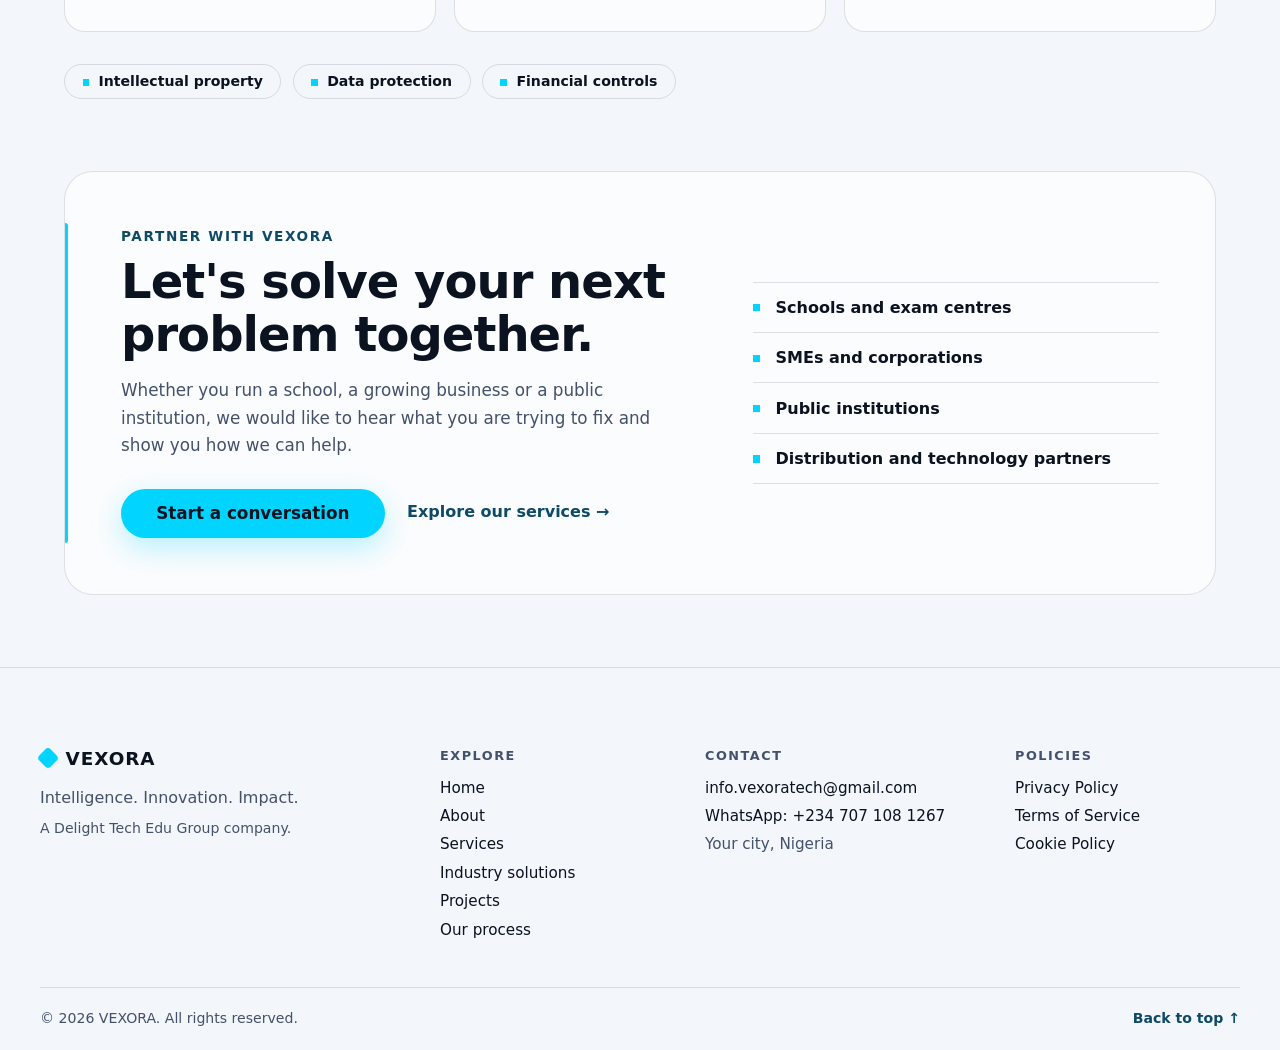
==== commit 3e04849d: "Add files via upload" ====
--- a/about.html
+++ b/about.html
@@ -6,10 +6,10 @@
   <title>About | VEXORA</title>
   <link rel="stylesheet" href="style.css">
   <link rel="stylesheet" href="about.css">
-  <link rel="icon" href="images/favicon.ico" sizes="any">
-<link rel="icon" type="image/png" sizes="32x32" href="images/favicon-32.png">
-<link rel="icon" type="image/png" sizes="192x192" href="images/favicon-192.png">
-<link rel="apple-touch-icon" href="images/apple-touch-icon.png">
+  <link rel="icon" href="favicon.ico" sizes="any">
+<link rel="icon" type="image/png" sizes="32x32" href="favicon-32.png">
+<link rel="icon" type="image/png" sizes="192x192" href="favicon-192.png">
+<link rel="apple-touch-icon" href="apple-touch-icon.png">
 </head>
 <body>
 
@@ -17,7 +17,7 @@
 <header class="page-hero">
   <nav class="nav" aria-label="Main">
      <a href="index.html" class="brand">
-  <img src="images/logo-mark.png" alt="" class="brand-logo" width="32" height="32">
+  <img src="logo-mark.png" alt="" class="brand-logo" width="32" height="32">
   <span>VEXORA</span>
 </a>
 
